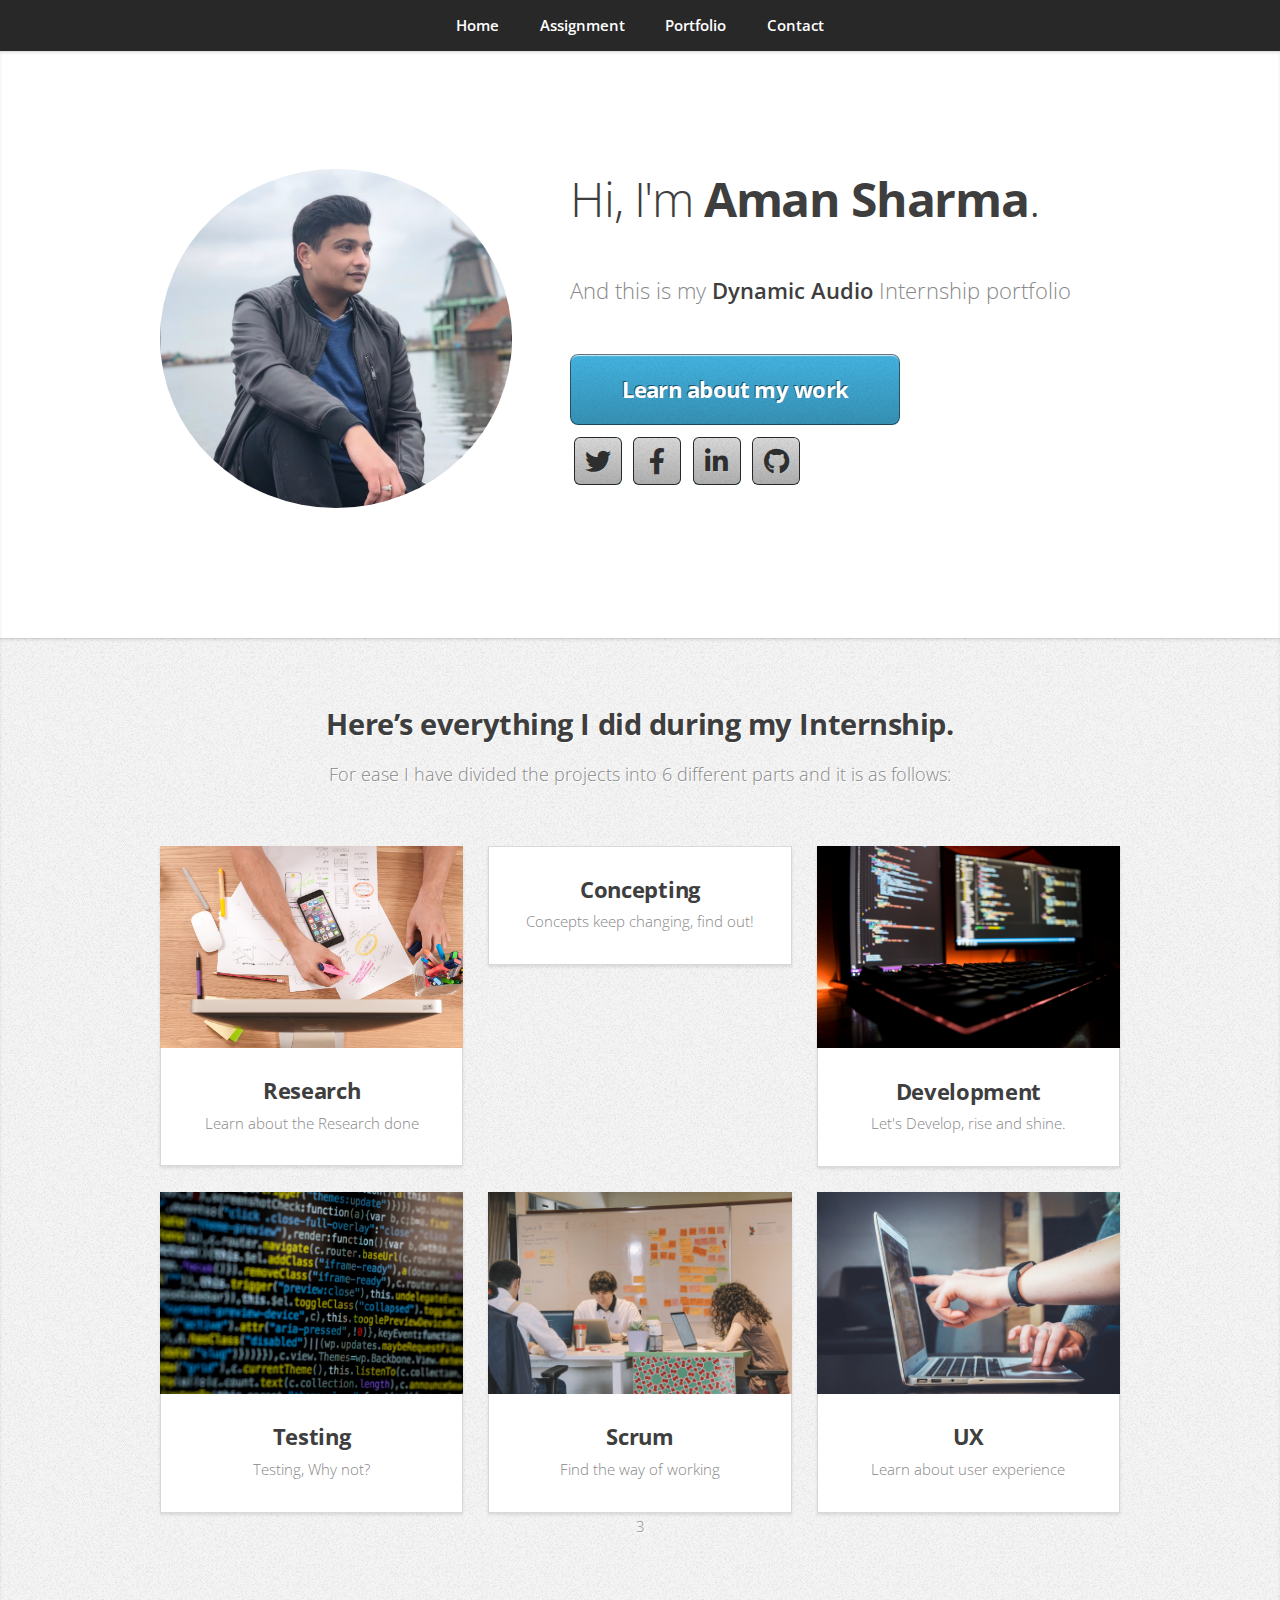
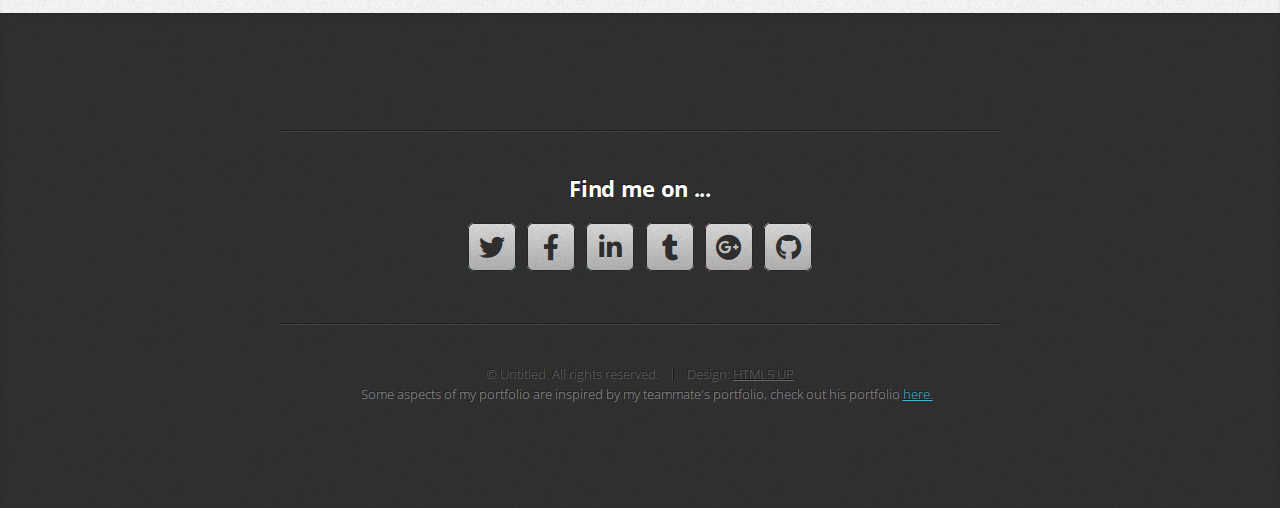
==== index.html @ 1b454225 "added concepting" ====
<!DOCTYPE HTML>
	<!--
		Miniport by HTML5 UP
		html5up.net | @ajlkn
		Free for personal and commercial use under the CCA 3.0 license (html5up.net/license)
	-->
	<html>
		<head>
			<title>Aman Sharma</title>
			<meta charset="utf-8" />
			<meta name="viewport" content="width=device-width, initial-scale=1, user-scalable=no" />
			<link rel="stylesheet" href="assets/css/main.css" />
		</head>
		<body class="is-preload">

			<!-- Nav -->
				<nav id="nav">
					<ul class="container">
						<li><a href="#top">Home</a></li>
						<li><a href="Assignment.html">Assignment</a></li>
						<li><a href="Projects.html">Portfolio</a></li>
						<li><a href="#contact">Contact</a></li>
					</ul>
				</nav>

			<!-- Home -->
				<article id="top" class="wrapper style1">
					<div class="container">
						<div class="row">
							<div class="col-4 col-5-large col-12-medium">
								<span class="image fit"><img src="images/aman_pic.png" alt="" /></span>
							</div>
							<div class="col-8 col-7-large col-12-medium">
								<header>
									<h1>Hi, I'm <strong>Aman Sharma</strong>.</h1>
								</header>
								<p>
									And this is my <strong>Dynamic Audio</strong>  Internship portfolio

								</p>
								<a href="Projects.html" class="button large scrolly">Learn about my work</a>
								<ul class="social">
	                  				<li>
	                  					<a href="" class="icon brands fa-twitter">
	                  						<span class="label">Twitter</span>
	                  					</a>
	                  				</li>
	                 				<li>
	                 					<a href="https://www.facebook.com/iammansharma/" class="icon brands fa-facebook-f">
	                 						<span class="label">Facebook</span>
	                 					</a>
	                 				</li>
	                			    <li>
	                			    	<a href="#" class="icon brands fa-linkedin-in">
	                			    		<span class="label">LinkedIn</span>
	                			    	</a>
	                			    </li>
	                			     <li>
	                			     	<a href="https://github.com/aman7135" class="icon brands fa-github">
	                			     		<span class="label">Github</span>
	                			     	</a>
	                			     </li>
	              				</ul>
							</div>
						</div>
					</div>
				</article>

			<!-- Work -->
				<!-- <article id="work" class="wrapper style2">
					<div class="container">
						<header>
						</header>
						<div class="row aln-center">
							<div class="col-4 col-6-medium col-12-small">
								<section class="box style1">
									<span class="icon featured fa-comments"></span>
									<h3>Consequat lorem</h3>
									<p>Ornare nulla proin odio consequat sapien vestibulum ipsum primis sed amet consequat lorem dolore.</p>
								</section>
							</div>
							<div class="col-4 col-6-medium col-12-small">
								<section class="box style1">
									<span class="icon solid featured fa-camera-retro"></span>
									<h3>Lorem dolor tempus</h3>
									<p>Ornare nulla proin odio consequat sapien vestibulum ipsum primis sed amet consequat lorem dolore.</p>
								</section>
							</div>
							<div class="col-4 col-6-medium col-12-small">
								<section class="box style1">
									<span class="icon featured fa-thumbs-up"></span>
									<h3>Feugiat posuere</h3>
									<p>Ornare nulla proin odio consequat sapien vestibulum ipsum primis sed amet consequat lorem dolore.</p>
								</section>
							</div>
							<div class="col-4 col-6-medium col-12-small">
								<section class="box style1">
									<span class="icon featured fa-comments"></span>
									<h3>Consequat lorem</h3>
									<p>Ornare nulla proin odio consequat sapien vestibulum ipsum primis sed amet consequat lorem dolore.</p>
								</section>
							</div>
							<div class="col-4 col-6-medium col-12-small">
								<section class="box style1">
									<span class="icon solid featured fa-camera-retro"></span>
									<h3>Lorem dolor tempus</h3>
									<p>Ornare nulla proin odio consequat sapien vestibulum ipsum primis sed amet consequat lorem dolore.</p>
								</section>
							</div>
							<div class="col-4 col-6-medium col-12-small">
								<section class="box style1">
									<span class="icon featured fa-thumbs-up"></span>
									<h3>Feugiat posuere</h3>
									<p>Ornare nulla proin odio consequat sapien vestibulum ipsum primis sed amet consequat lorem dolore.</p>
								</section>
							</div>

						</div>
						<footer>
							<p>Lorem ipsum dolor sit sapien vestibulum ipsum primis?</p>
							<a href="#portfolio" class="button large scrolly">See some of my recent work</a>
						</footer>
					</div>
				</article> -->

			<!-- Portfolio -->
				<article id="portfolio" class="wrapper style3">
	    <div class="container">
	        <header>
	             <h2>Here’s everything I did during my Internship.</h2>
            <p>For ease I have divided the projects into 6 different parts and it is as follows:</p>
	        </header>
	        <div class="row">
	            <div class="col-4 col-6-medium col-12-small">
	                <article class="box style2">
	                    <a href="Research.html" class="image featured"><img src="images/research.jpg" alt="" /></a>
	                    <h3><a href="Research.html">Research</a></h3>
	                    <p>Learn about the Research done</p>
	                </article>
	            </div>
	            <div class="col-4 col-6-medium col-12-small">
	                <article class="box style2">
	                    <a href="concepting.html" class="image featured"><img src="images/concepting.jpg" alt="" /></a>
	                    <h3><a href="concepting.html">Concepting</a></h3>
	                    <p>Concepts keep changing, find out!</p>
	                </article>
	            </div>
	            <div class="col-4 col-6-medium col-12-small">
	                <article class="box style2">
	                    <a href="development.html" class="image featured"><img src="images/development.jpg" alt="" /></a>
	                    <h3><a href="development.html">Development</a></h3>
	                    <p>Let's Develop, rise and shine.</p>
	                </article>
	            </div>
	            <div class="col-4 col-6-medium col-12-small">
	                <article class="box style2">
	                    <a href="testing.html" class="image featured"><img src="images/testing.jpg" alt="" /></a>
	                    <h3><a href="testing.html">Testing</a></h3>
	                    <p>Testing, Why not?</p>
	                </article>
	            </div>
	            <div class="col-4 col-6-medium col-12-small">
	                <article class="box style2">
	                    <a href="scrum.html" class="image featured"><img src="images/scrum.jpg" alt="" /></a>
	                    <h3><a href="scrum.html">Scrum</a></h3>
	                    <p>Find the way of working</p>
	                </article>
	            </div>
	            <div class="col-4 col-6-medium col-12-small">
	                <article class="box style2">
	                    <a href="ux.html" class="image featured"><img src="images/ux.jpg" alt="" /></a>
	                    <h3><a href="ux.html">UX</a></h3>
	                    <p>Learn about user experience</p>
	                </article>
	            </div>
	        </div>
	     3
	    </div>
	</article>

	<!-- Contact -->
				<article id="contact" class="wrapper style4">
					<div class="container medium">
						
							<div class="col-12">
								<hr />
								<h3>Find me on ...</h3>
								<ul class="social">
									<li><a href="#" class="icon brands fa-twitter"><span class="label">Twitter</span></a></li>
									<li><a href="#" class="icon brands fa-facebook-f"><span class="label">Facebook</span></a></li>
									<li><a href="#" class="icon brands fa-linkedin-in"><span class="label">LinkedIn</span></a></li>
									<li><a href="#" class="icon brands fa-tumblr"><span class="label">Tumblr</span></a></li>
									<li><a href="#" class="icon brands fa-google-plus"><span class="label">Google+</span></a></li>
									 <li><a href="https://github.com/aman7135" class="icon brands fa-github"><span class="label">Github</span></a></li>
								
								</ul>
								<hr />
							</div>
						</div>
						<footer>
							<ul id="copyright">
								<li>&copy; Untitled. All rights reserved.</li><li>Design: <a href="http://html5up.net">HTML5 UP</a></li>
							</ul>
							<ul>
								Some aspects of my portfolio are inspired by my teammate's portfolio, check out his portfolio <a target="blank" href="https://s5.niekvandevondervoort.com">here.</a>
							</ul>
						</footer>
					</div>
			</article>

			<!-- Scripts -->
				<script src="assets/js/jquery.min.js"></script>
				<script src="assets/js/jquery.scrolly.min.js"></script>
				<script src="assets/js/browser.min.js"></script>
				<script src="assets/js/breakpoints.min.js"></script>
				<script src="assets/js/util.js"></script>
				<script src="assets/js/main.js"></script>

		</body>
	</html>
---- assets/css/main.css ----
@import url("https://fonts.googleapis.com/css?family=Open+Sans:300,300italic,600,600italic,700");
@import url("fontawesome-all.min.css");

/*
	Miniport by HTML5 UP
	html5up.net | @ajlkn
	Free for personal and commercial use under the CCA 3.0 license (html5up.net/license)
*/

html, body, div, span, applet, object,
iframe, h1, h2, h3, h4, h5, h6, p, blockquote,
pre, a, abbr, acronym, address, big, cite,
code, del, dfn, em, img, ins, kbd, q, s, samp,
small, strike, strong, sub, sup, tt, var, b,
u, i, center, dl, dt, dd, ol, ul, li, fieldset,
form, label, legend, table, caption, tbody,
tfoot, thead, tr, th, td, article, aside,
canvas, details, embed, figure, figcaption,
footer, header, hgroup, menu, nav, output, ruby,
section, summary, time, mark, audio, video {
	margin: 0;
	padding: 0;
	border: 0;
	font-size: 100%;
	font: inherit;
	vertical-align: baseline;}

article, aside, details, figcaption, figure,
footer, header, hgroup, menu, nav, section {
	display: block;}

body {
	line-height: 1;
}

ol, ul {
	list-style: none;
}

blockquote, q {
	quotes: none;
}

	blockquote:before, blockquote:after, q:before, q:after {
		content: '';
		content: none;
	}

table {
	border-collapse: collapse;
	border-spacing: 0;
}

body {
	-webkit-text-size-adjust: none;
}

mark {
	background-color: transparent;
	color: inherit;
}

input::-moz-focus-inner {
	border: 0;
	padding: 0;
}

input, select, textarea {
	-moz-appearance: none;
	-webkit-appearance: none;
	-ms-appearance: none;
	appearance: none;
}

/* Basic */

	html {
		box-sizing: border-box;
	}

	*, *:before, *:after {
		box-sizing: inherit;
	}

	body {
		padding-top: 3.5em;
	}

		body.is-preload *, body.is-preload *:before, body.is-preload *:after {
			-moz-animation: none !important;
			-webkit-animation: none !important;
			-ms-animation: none !important;
			animation: none !important;
			-moz-transition: none !important;
			-webkit-transition: none !important;
			-ms-transition: none !important;
			transition: none !important;
		}

	body, input, textarea, select {
		font-family: 'Open Sans', sans-serif;
		line-height: 1.85em;
		color: #888;
		font-weight: 300;
		font-size: 13pt;
	}

	a {
		-moz-transition: color .2s ease-in-out;
		-webkit-transition: color .2s ease-in-out;
		-ms-transition: color .2s ease-in-out;
		transition: color .2s ease-in-out;
		color: #43B3E0;
		text-decoration: underline;
	}

		a:hover {
			color: #43bff0 !important;
		}

		a img {
			border: 0;
		}

	b, strong {
		font-weight: 600;
		color: #3e3e3e;
	}

	i, em {
		font-style: italic;
	}

	sub {
		position: relative;
		top: 0.5em;
		font-size: 0.8em;
	}

	sup {
		position: relative;
		top: -0.5em;
		font-size: 0.8em;
	}

	blockquote {
		border-left: solid 0.75em #eee;
		padding: 1em 0 1em 1.5em;
		font-style: italic;
	}

	h1, h2, h3, h4, h5, h6 {
		color: #3e3e3e;
		margin: 0 0 0.75em 0;
	}

	h1 a, h2 a, h3 a, h4 a, h5 a, h6 a {
		text-decoration: none;
		color: inherit;
	}

	h2, h3, h4, h5, h6 {
		font-weight: 700;
	}

	h1 {
		font-size: 3.25em;
		letter-spacing: -0.025em;
		font-weight: 300;
	}

		h1 strong {
			font-weight: 700;
		}

	h2 {
		font-size: 2em;
		letter-spacing: -0.015em;
	}

	h3 {
		font-size: 1.5em;
		letter-spacing: -0.015em;
	}

	em, i {
		font-style: italic;
	}

	br.clear {
		clear: both;
	}

	hr {
		border: 0;
		border-top: solid 1px #444;
		border-top-color: rgba(0, 0, 0, 0.35);
		box-shadow: 0px 1px 0px 0px rgba(255, 255, 255, 0.1);
		height: 1px;
		margin: 3em 0;
	}

	p, ul, ol, dl, table {
		margin-bottom: 2em;
	}

	header {
		margin: 0 0 3em 0;
	}

		header > p {
			font-size: 1.25em;
			margin: 0;
		}

	footer {
		margin: 3em 0 0 0;
	}

		footer > p {
			font-size: 1.25em;
		}

/* Container */

	.container {
		margin: 0 auto;
		max-width: calc(100% - 50px);
		width: 1200px;
	}

		.container.medium {
			width: 900px;
		}

		@media screen and (max-width: 1680px) {

			.container {
				width: 1200px;
			}

				.container.medium {
					width: 900px;
				}

		}

		@media screen and (max-width: 1280px) {

			.container {
				width: 960px;
			}

				.container.medium {
					width: 720px;
				}

		}

		@media screen and (max-width: 980px) {

			.container {
				width: 100%;
			}

				.container.medium {
					width: 75%;
				}

		}

		@media screen and (max-width: 736px) {

			.container {
				width: 100%;
				max-width: calc(100% - 30px);
			}

				.container.medium {
					width: 100%;
				}

		}

/* Row */

	.row {
		display: flex;
		flex-wrap: wrap;
		box-sizing: border-box;
		align-items: stretch;
	}

		.row > * {
			box-sizing: border-box;
		}

		.row.gtr-uniform > * > :last-child {
			margin-bottom: 0;
		}

		.row.aln-left {
			justify-content: flex-start;
		}

		.row.aln-center {
			justify-content: center;
		}

		.row.aln-right {
			justify-content: flex-end;
		}

		.row.aln-top {
			align-items: flex-start;
		}

		.row.aln-middle {
			align-items: center;
		}

		.row.aln-bottom {
			align-items: flex-end;
		}

		.row > .imp {
			order: -1;
		}

		.row > .col-1 {
			width: 8.33333%;
		}

		.row > .off-1 {
			margin-left: 8.33333%;
		}

		.row > .col-2 {
			width: 16.66667%;
		}

		.row > .off-2 {
			margin-left: 16.66667%;
		}

		.row > .col-3 {
			width: 25%;
		}

		.row > .off-3 {
			margin-left: 25%;
		}

		.row > .col-4 {
			width: 33.33333%;
		}

		.row > .off-4 {
			margin-left: 33.33333%;
		}

		.row > .col-5 {
			width: 41.66667%;
		}

		.row > .off-5 {
			margin-left: 41.66667%;
		}

		.row > .col-6 {
			width: 50%;
		}

		.row > .off-6 {
			margin-left: 50%;
		}

		.row > .col-7 {
			width: 58.33333%;
		}

		.row > .off-7 {
			margin-left: 58.33333%;
		}

		.row > .col-8 {
			width: 66.66667%;
		}

		.row > .off-8 {
			margin-left: 66.66667%;
		}

		.row > .col-9 {
			width: 75%;
		}

		.row > .off-9 {
			margin-left: 75%;
		}

		.row > .col-10 {
			width: 83.33333%;
		}

		.row > .off-10 {
			margin-left: 83.33333%;
		}

		.row > .col-11 {
			width: 91.66667%;
		}

		.row > .off-11 {
			margin-left: 91.66667%;
		}

		.row > .col-12 {
			width: 100%;
		}

		.row > .off-12 {
			margin-left: 100%;
		}

		.row.gtr-0 {
			margin-top: 0px;
			margin-left: 0px;
		}

			.row.gtr-0 > * {
				padding: 0px 0 0 0px;
			}

			.row.gtr-0.gtr-uniform {
				margin-top: 0px;
			}

				.row.gtr-0.gtr-uniform > * {
					padding-top: 0px;
				}

		.row.gtr-25 {
			margin-top: -6.25px;
			margin-left: -6.25px;
		}

			.row.gtr-25 > * {
				padding: 6.25px 0 0 6.25px;
			}

			.row.gtr-25.gtr-uniform {
				margin-top: -6.25px;
			}

				.row.gtr-25.gtr-uniform > * {
					padding-top: 6.25px;
				}

		.row.gtr-50 {
			margin-top: -12.5px;
			margin-left: -12.5px;
		}

			.row.gtr-50 > * {
				padding: 12.5px 0 0 12.5px;
			}

			.row.gtr-50.gtr-uniform {
				margin-top: -12.5px;
			}

				.row.gtr-50.gtr-uniform > * {
					padding-top: 12.5px;
				}

		.row {
			margin-top: -25px;
			margin-left: -25px;
		}

			.row > * {
				padding: 25px 0 0 25px;
			}

			.row.gtr-uniform {
				margin-top: -25px;
			}

				.row.gtr-uniform > * {
					padding-top: 25px;
				}

		.row.gtr-150 {
			margin-top: -37.5px;
			margin-left: -37.5px;
		}

			.row.gtr-150 > * {
				padding: 37.5px 0 0 37.5px;
			}

			.row.gtr-150.gtr-uniform {
				margin-top: -37.5px;
			}

				.row.gtr-150.gtr-uniform > * {
					padding-top: 37.5px;
				}

		.row.gtr-200 {
			margin-top: -50px;
			margin-left: -50px;
		}

			.row.gtr-200 > * {
				padding: 50px 0 0 50px;
			}

			.row.gtr-200.gtr-uniform {
				margin-top: -50px;
			}

				.row.gtr-200.gtr-uniform > * {
					padding-top: 50px;
				}

		@media screen and (max-width: 1680px) {

			.row {
				display: flex;
				flex-wrap: wrap;
				box-sizing: border-box;
				align-items: stretch;
			}

				.row > * {
					box-sizing: border-box;
				}

				.row.gtr-uniform > * > :last-child {
					margin-bottom: 0;
				}

				.row.aln-left {
					justify-content: flex-start;
				}

				.row.aln-center {
					justify-content: center;
				}

				.row.aln-right {
					justify-content: flex-end;
				}

				.row.aln-top {
					align-items: flex-start;
				}

				.row.aln-middle {
					align-items: center;
				}

				.row.aln-bottom {
					align-items: flex-end;
				}

				.row > .imp-xlarge {
					order: -1;
				}

				.row > .col-1-xlarge {
					width: 8.33333%;
				}

				.row > .off-1-xlarge {
					margin-left: 8.33333%;
				}

				.row > .col-2-xlarge {
					width: 16.66667%;
				}

				.row > .off-2-xlarge {
					margin-left: 16.66667%;
				}

				.row > .col-3-xlarge {
					width: 25%;
				}

				.row > .off-3-xlarge {
					margin-left: 25%;
				}

				.row > .col-4-xlarge {
					width: 33.33333%;
				}

				.row > .off-4-xlarge {
					margin-left: 33.33333%;
				}

				.row > .col-5-xlarge {
					width: 41.66667%;
				}

				.row > .off-5-xlarge {
					margin-left: 41.66667%;
				}

				.row > .col-6-xlarge {
					width: 50%;
				}

				.row > .off-6-xlarge {
					margin-left: 50%;
				}

				.row > .col-7-xlarge {
					width: 58.33333%;
				}

				.row > .off-7-xlarge {
					margin-left: 58.33333%;
				}

				.row > .col-8-xlarge {
					width: 66.66667%;
				}

				.row > .off-8-xlarge {
					margin-left: 66.66667%;
				}

				.row > .col-9-xlarge {
					width: 75%;
				}

				.row > .off-9-xlarge {
					margin-left: 75%;
				}

				.row > .col-10-xlarge {
					width: 83.33333%;
				}

				.row > .off-10-xlarge {
					margin-left: 83.33333%;
				}

				.row > .col-11-xlarge {
					width: 91.66667%;
				}

				.row > .off-11-xlarge {
					margin-left: 91.66667%;
				}

				.row > .col-12-xlarge {
					width: 100%;
				}

				.row > .off-12-xlarge {
					margin-left: 100%;
				}

				.row.gtr-0 {
					margin-top: 0px;
					margin-left: 0px;
				}

					.row.gtr-0 > * {
						padding: 0px 0 0 0px;
					}

					.row.gtr-0.gtr-uniform {
						margin-top: 0px;
					}

						.row.gtr-0.gtr-uniform > * {
							padding-top: 0px;
						}

				.row.gtr-25 {
					margin-top: -6.25px;
					margin-left: -6.25px;
				}

					.row.gtr-25 > * {
						padding: 6.25px 0 0 6.25px;
					}

					.row.gtr-25.gtr-uniform {
						margin-top: -6.25px;
					}

						.row.gtr-25.gtr-uniform > * {
							padding-top: 6.25px;
						}

				.row.gtr-50 {
					margin-top: -12.5px;
					margin-left: -12.5px;
				}

					.row.gtr-50 > * {
						padding: 12.5px 0 0 12.5px;
					}

					.row.gtr-50.gtr-uniform {
						margin-top: -12.5px;
					}

						.row.gtr-50.gtr-uniform > * {
							padding-top: 12.5px;
						}

				.row {
					margin-top: -25px;
					margin-left: -25px;
				}

					.row > * {
						padding: 25px 0 0 25px;
					}

					.row.gtr-uniform {
						margin-top: -25px;
					}

						.row.gtr-uniform > * {
							padding-top: 25px;
						}

				.row.gtr-150 {
					margin-top: -37.5px;
					margin-left: -37.5px;
				}

					.row.gtr-150 > * {
						padding: 37.5px 0 0 37.5px;
					}

					.row.gtr-150.gtr-uniform {
						margin-top: -37.5px;
					}

						.row.gtr-150.gtr-uniform > * {
							padding-top: 37.5px;
						}

				.row.gtr-200 {
					margin-top: -50px;
					margin-left: -50px;
				}

					.row.gtr-200 > * {
						padding: 50px 0 0 50px;
					}

					.row.gtr-200.gtr-uniform {
						margin-top: -50px;
					}

						.row.gtr-200.gtr-uniform > * {
							padding-top: 50px;
						}

		}

		@media screen and (max-width: 1280px) {

			.row {
				display: flex;
				flex-wrap: wrap;
				box-sizing: border-box;
				align-items: stretch;
			}

				.row > * {
					box-sizing: border-box;
				}

				.row.gtr-uniform > * > :last-child {
					margin-bottom: 0;
				}

				.row.aln-left {
					justify-content: flex-start;
				}

				.row.aln-center {
					justify-content: center;
				}

				.row.aln-right {
					justify-content: flex-end;
				}

				.row.aln-top {
					align-items: flex-start;
				}

				.row.aln-middle {
					align-items: center;
				}

				.row.aln-bottom {
					align-items: flex-end;
				}

				.row > .imp-large {
					order: -1;
				}

				.row > .col-1-large {
					width: 8.33333%;
				}

				.row > .off-1-large {
					margin-left: 8.33333%;
				}

				.row > .col-2-large {
					width: 16.66667%;
				}

				.row > .off-2-large {
					margin-left: 16.66667%;
				}

				.row > .col-3-large {
					width: 25%;
				}

				.row > .off-3-large {
					margin-left: 25%;
				}

				.row > .col-4-large {
					width: 33.33333%;
				}

				.row > .off-4-large {
					margin-left: 33.33333%;
				}

				.row > .col-5-large {
					width: 41.66667%;
				}

				.row > .off-5-large {
					margin-left: 41.66667%;
				}

				.row > .col-6-large {
					width: 50%;
				}

				.row > .off-6-large {
					margin-left: 50%;
				}

				.row > .col-7-large {
					width: 58.33333%;
				}

				.row > .off-7-large {
					margin-left: 58.33333%;
				}

				.row > .col-8-large {
					width: 66.66667%;
				}

				.row > .off-8-large {
					margin-left: 66.66667%;
				}

				.row > .col-9-large {
					width: 75%;
				}

				.row > .off-9-large {
					margin-left: 75%;
				}

				.row > .col-10-large {
					width: 83.33333%;
				}

				.row > .off-10-large {
					margin-left: 83.33333%;
				}

				.row > .col-11-large {
					width: 91.66667%;
				}

				.row > .off-11-large {
					margin-left: 91.66667%;
				}

				.row > .col-12-large {
					width: 100%;
				}

				.row > .off-12-large {
					margin-left: 100%;
				}

				.row.gtr-0 {
					margin-top: 0px;
					margin-left: 0px;
				}

					.row.gtr-0 > * {
						padding: 0px 0 0 0px;
					}

					.row.gtr-0.gtr-uniform {
						margin-top: 0px;
					}

						.row.gtr-0.gtr-uniform > * {
							padding-top: 0px;
						}

				.row.gtr-25 {
					margin-top: -6.25px;
					margin-left: -6.25px;
				}

					.row.gtr-25 > * {
						padding: 6.25px 0 0 6.25px;
					}

					.row.gtr-25.gtr-uniform {
						margin-top: -6.25px;
					}

						.row.gtr-25.gtr-uniform > * {
							padding-top: 6.25px;
						}

				.row.gtr-50 {
					margin-top: -12.5px;
					margin-left: -12.5px;
				}

					.row.gtr-50 > * {
						padding: 12.5px 0 0 12.5px;
					}

					.row.gtr-50.gtr-uniform {
						margin-top: -12.5px;
					}

						.row.gtr-50.gtr-uniform > * {
							padding-top: 12.5px;
						}

				.row {
					margin-top: -25px;
					margin-left: -25px;
				}

					.row > * {
						padding: 25px 0 0 25px;
					}

					.row.gtr-uniform {
						margin-top: -25px;
					}

						.row.gtr-uniform > * {
							padding-top: 25px;
						}

				.row.gtr-150 {
					margin-top: -37.5px;
					margin-left: -37.5px;
				}

					.row.gtr-150 > * {
						padding: 37.5px 0 0 37.5px;
					}

					.row.gtr-150.gtr-uniform {
						margin-top: -37.5px;
					}

						.row.gtr-150.gtr-uniform > * {
							padding-top: 37.5px;
						}

				.row.gtr-200 {
					margin-top: -50px;
					margin-left: -50px;
				}

					.row.gtr-200 > * {
						padding: 50px 0 0 50px;
					}

					.row.gtr-200.gtr-uniform {
						margin-top: -50px;
					}

						.row.gtr-200.gtr-uniform > * {
							padding-top: 50px;
						}

		}

		@media screen and (max-width: 980px) {

			.row {
				display: flex;
				flex-wrap: wrap;
				box-sizing: border-box;
				align-items: stretch;
			}

				.row > * {
					box-sizing: border-box;
				}

				.row.gtr-uniform > * > :last-child {
					margin-bottom: 0;
				}

				.row.aln-left {
					justify-content: flex-start;
				}

				.row.aln-center {
					justify-content: center;
				}

				.row.aln-right {
					justify-content: flex-end;
				}

				.row.aln-top {
					align-items: flex-start;
				}

				.row.aln-middle {
					align-items: center;
				}

				.row.aln-bottom {
					align-items: flex-end;
				}

				.row > .imp-medium {
					order: -1;
				}

				.row > .col-1-medium {
					width: 8.33333%;
				}

				.row > .off-1-medium {
					margin-left: 8.33333%;
				}

				.row > .col-2-medium {
					width: 16.66667%;
				}

				.row > .off-2-medium {
					margin-left: 16.66667%;
				}

				.row > .col-3-medium {
					width: 25%;
				}

				.row > .off-3-medium {
					margin-left: 25%;
				}

				.row > .col-4-medium {
					width: 33.33333%;
				}

				.row > .off-4-medium {
					margin-left: 33.33333%;
				}

				.row > .col-5-medium {
					width: 41.66667%;
				}

				.row > .off-5-medium {
					margin-left: 41.66667%;
				}

				.row > .col-6-medium {
					width: 50%;
				}

				.row > .off-6-medium {
					margin-left: 50%;
				}

				.row > .col-7-medium {
					width: 58.33333%;
				}

				.row > .off-7-medium {
					margin-left: 58.33333%;
				}

				.row > .col-8-medium {
					width: 66.66667%;
				}

				.row > .off-8-medium {
					margin-left: 66.66667%;
				}

				.row > .col-9-medium {
					width: 75%;
				}

				.row > .off-9-medium {
					margin-left: 75%;
				}

				.row > .col-10-medium {
					width: 83.33333%;
				}

				.row > .off-10-medium {
					margin-left: 83.33333%;
				}

				.row > .col-11-medium {
					width: 91.66667%;
				}

				.row > .off-11-medium {
					margin-left: 91.66667%;
				}

				.row > .col-12-medium {
					width: 100%;
				}

				.row > .off-12-medium {
					margin-left: 100%;
				}

				.row.gtr-0 {
					margin-top: 0px;
					margin-left: 0px;
				}

					.row.gtr-0 > * {
						padding: 0px 0 0 0px;
					}

					.row.gtr-0.gtr-uniform {
						margin-top: 0px;
					}

						.row.gtr-0.gtr-uniform > * {
							padding-top: 0px;
						}

				.row.gtr-25 {
					margin-top: -6.25px;
					margin-left: -6.25px;
				}

					.row.gtr-25 > * {
						padding: 6.25px 0 0 6.25px;
					}

					.row.gtr-25.gtr-uniform {
						margin-top: -6.25px;
					}

						.row.gtr-25.gtr-uniform > * {
							padding-top: 6.25px;
						}

				.row.gtr-50 {
					margin-top: -12.5px;
					margin-left: -12.5px;
				}

					.row.gtr-50 > * {
						padding: 12.5px 0 0 12.5px;
					}

					.row.gtr-50.gtr-uniform {
						margin-top: -12.5px;
					}

						.row.gtr-50.gtr-uniform > * {
							padding-top: 12.5px;
						}

				.row {
					margin-top: -25px;
					margin-left: -25px;
				}

					.row > * {
						padding: 25px 0 0 25px;
					}

					.row.gtr-uniform {
						margin-top: -25px;
					}

						.row.gtr-uniform > * {
							padding-top: 25px;
						}

				.row.gtr-150 {
					margin-top: -37.5px;
					margin-left: -37.5px;
				}

					.row.gtr-150 > * {
						padding: 37.5px 0 0 37.5px;
					}

					.row.gtr-150.gtr-uniform {
						margin-top: -37.5px;
					}

						.row.gtr-150.gtr-uniform > * {
							padding-top: 37.5px;
						}

				.row.gtr-200 {
					margin-top: -50px;
					margin-left: -50px;
				}

					.row.gtr-200 > * {
						padding: 50px 0 0 50px;
					}

					.row.gtr-200.gtr-uniform {
						margin-top: -50px;
					}

						.row.gtr-200.gtr-uniform > * {
							padding-top: 50px;
						}

		}

		@media screen and (max-width: 736px) {

			.row {
				display: flex;
				flex-wrap: wrap;
				box-sizing: border-box;
				align-items: stretch;
			}

				.row > * {
					box-sizing: border-box;
				}

				.row.gtr-uniform > * > :last-child {
					margin-bottom: 0;
				}

				.row.aln-left {
					justify-content: flex-start;
				}

				.row.aln-center {
					justify-content: center;
				}

				.row.aln-right {
					justify-content: flex-end;
				}

				.row.aln-top {
					align-items: flex-start;
				}

				.row.aln-middle {
					align-items: center;
				}

				.row.aln-bottom {
					align-items: flex-end;
				}

				.row > .imp-small {
					order: -1;
				}

				.row > .col-1-small {
					width: 8.33333%;
				}

				.row > .off-1-small {
					margin-left: 8.33333%;
				}

				.row > .col-2-small {
					width: 16.66667%;
				}

				.row > .off-2-small {
					margin-left: 16.66667%;
				}

				.row > .col-3-small {
					width: 25%;
				}

				.row > .off-3-small {
					margin-left: 25%;
				}

				.row > .col-4-small {
					width: 33.33333%;
				}

				.row > .off-4-small {
					margin-left: 33.33333%;
				}

				.row > .col-5-small {
					width: 41.66667%;
				}

				.row > .off-5-small {
					margin-left: 41.66667%;
				}

				.row > .col-6-small {
					width: 50%;
				}

				.row > .off-6-small {
					margin-left: 50%;
				}

				.row > .col-7-small {
					width: 58.33333%;
				}

				.row > .off-7-small {
					margin-left: 58.33333%;
				}

				.row > .col-8-small {
					width: 66.66667%;
				}

				.row > .off-8-small {
					margin-left: 66.66667%;
				}

				.row > .col-9-small {
					width: 75%;
				}

				.row > .off-9-small {
					margin-left: 75%;
				}

				.row > .col-10-small {
					width: 83.33333%;
				}

				.row > .off-10-small {
					margin-left: 83.33333%;
				}

				.row > .col-11-small {
					width: 91.66667%;
				}

				.row > .off-11-small {
					margin-left: 91.66667%;
				}

				.row > .col-12-small {
					width: 100%;
				}

				.row > .off-12-small {
					margin-left: 100%;
				}

				.row.gtr-0 {
					margin-top: 0px;
					margin-left: 0px;
				}

					.row.gtr-0 > * {
						padding: 0px 0 0 0px;
					}

					.row.gtr-0.gtr-uniform {
						margin-top: 0px;
					}

						.row.gtr-0.gtr-uniform > * {
							padding-top: 0px;
						}

				.row.gtr-25 {
					margin-top: -3.75px;
					margin-left: -3.75px;
				}

					.row.gtr-25 > * {
						padding: 3.75px 0 0 3.75px;
					}

					.row.gtr-25.gtr-uniform {
						margin-top: -3.75px;
					}

						.row.gtr-25.gtr-uniform > * {
							padding-top: 3.75px;
						}

				.row.gtr-50 {
					margin-top: -7.5px;
					margin-left: -7.5px;
				}

					.row.gtr-50 > * {
						padding: 7.5px 0 0 7.5px;
					}

					.row.gtr-50.gtr-uniform {
						margin-top: -7.5px;
					}

						.row.gtr-50.gtr-uniform > * {
							padding-top: 7.5px;
						}

				.row {
					margin-top: -15px;
					margin-left: -15px;
				}

					.row > * {
						padding: 15px 0 0 15px;
					}

					.row.gtr-uniform {
						margin-top: -15px;
					}

						.row.gtr-uniform > * {
							padding-top: 15px;
						}

				.row.gtr-150 {
					margin-top: -22.5px;
					margin-left: -22.5px;
				}

					.row.gtr-150 > * {
						padding: 22.5px 0 0 22.5px;
					}

					.row.gtr-150.gtr-uniform {
						margin-top: -22.5px;
					}

						.row.gtr-150.gtr-uniform > * {
							padding-top: 22.5px;
						}

				.row.gtr-200 {
					margin-top: -30px;
					margin-left: -30px;
				}

					.row.gtr-200 > * {
						padding: 30px 0 0 30px;
					}

					.row.gtr-200.gtr-uniform {
						margin-top: -30px;
					}

						.row.gtr-200.gtr-uniform > * {
							padding-top: 30px;
						}

		}

/* Form */

	form label {
		color: #3e3e3e;
		font-weight: 700;
		display: block;
		margin: 0 0 0.5em 0;
	}

	form input[type=text],
	form input[type=email],
	form input[type=password],
	form select,
	form textarea {
		-moz-transition: background .2s ease-in-out, box-shadow .2s ease-in-out;
		-webkit-transition: background .2s ease-in-out, box-shadow .2s ease-in-out;
		-ms-transition: background .2s ease-in-out, box-shadow .2s ease-in-out;
		transition: background .2s ease-in-out, box-shadow .2s ease-in-out;
		-webkit-appearance: none;
		display: block;
		border: 0;
		padding: 0.75em;
		font-size: 1em;
		border-radius: 8px;
		border: solid 1px #ddd;
		background: #fff;
		color: #bbb;
		box-shadow: inset 0px 2px 3px 1px rgba(0, 0, 0, 0.05), 0px 1px 0px 0px rgba(255, 255, 255, 0.025);
		width: 100%;
	}

		form input[type=text]:focus,
		form input[type=email]:focus,
		form input[type=password]:focus,
		form select:focus,
		form textarea:focus {
			background: #fafafa;
			box-shadow: inset 0px 2px 5px 0px rgba(0, 0, 0, 0.05), 0px 1px 0px 0px rgba(255, 255, 255, 0.025), inset 0px 0px 2px 1px #43bff0;
		}

	form textarea {
		height: 15em;
	}

	form .actions:last-child {
		margin-bottom: 0;
	}

	form ::-webkit-input-placeholder {
		color: #555 !important;
	}

	form :-moz-placeholder {
		color: #555 !important;
	}

	form ::-moz-placeholder {
		color: #555 !important;
	}

	form :-ms-input-placeholder {
		color: #555 !important;
	}

	form ::-moz-focus-inner {
		border: 0;
	}

/* Tables */

	table {
		width: 100%;
	}

		table.default {
			width: 100%;
		}

			table.default tr {
				border-top: solid 1px #eee;
			}

				table.default tr:first-child {
					border-top: 0;
				}

			table.default td {
				padding: 0.5em 1em 0.5em 1em;
			}

			table.default th {
				text-align: left;
				padding: 0.5em 1em 0.5em 1em;
				font-weight: 600;
				margin: 0 0 1em 0;
			}

			table.default thead {
				background: #4f4f4f;
				color: #fff;
			}

/* Section/Article */

	section, article {
		margin-bottom: 3em;
	}

	section > :last-child,
	article > :last-child,
	section:last-child,
	article:last-child {
		margin-bottom: 0;
	}

/* Image */

	.image {
		display: inline-block;
		position: relative;
	}

		.image img {
			display: block;
			width: 100%;
		}

		.image.fit {
			display: block;
			width: 100%;
		}

		.image.featured {
			display: block;
			width: 100%;
			margin: 0 0 2em 0;
		}

		.image.left {
			float: left;
			margin: 0 2em 2em 0;
		}

		.image.centered {
			display: block;
			margin: 0 0 2em 0;
		}

			.image.centered img {
				margin: 0 auto;
				width: auto;
			}

/* Button */

	input[type="button"],
	input[type="submit"],
	input[type="reset"],
	button,
	.button {
		background-image: url("images/bg.png"), -moz-linear-gradient(top, rgba(0, 0, 0, 0), rgba(0, 0, 0, 0.2));
		background-image: url("images/bg.png"), -webkit-linear-gradient(top, rgba(0, 0, 0, 0), rgba(0, 0, 0, 0.2));
		background-image: url("images/bg.png"), -ms-linear-gradient(top, rgba(0, 0, 0, 0), rgba(0, 0, 0, 0.2));
		background-image: url("images/bg.png"), linear-gradient(top, rgba(0, 0, 0, 0), rgba(0, 0, 0, 0.2));
		-moz-transition: background-color .2s ease-in-out;
		-webkit-transition: background-color .2s ease-in-out;
		-ms-transition: background-color .2s ease-in-out;
		transition: background-color .2s ease-in-out;
		-webkit-appearance: none;
		position: relative;
		display: inline-block;
		color: #fff !important;
		text-decoration: none;
		font-weight: 700;
		border: 0;
		outline: 0;
		cursor: pointer;
		border-radius: 8px;
		text-shadow: -1px -1px 0.5px rgba(0, 0, 0, 0.5);
		overflow: hidden;
		box-shadow: inset 0px 0px 0px 1px rgba(0, 0, 0, 0.5), inset 0px 2px 1px 0px rgba(255, 255, 255, 0.75);
		background-color: #43B3E0;
		padding: 1em 2.35em 1em 2.35em;
		font-size: 1.1em;
		max-width: 24em;
	}

		input[type="button"]:hover,
		input[type="submit"]:hover,
		input[type="reset"]:hover,
		button:hover,
		.button:hover {
			background-color: #43bff0;
			color: #fff !important;
		}

		input[type="button"]:active,
		input[type="submit"]:active,
		input[type="reset"]:active,
		button:active,
		.button:active {
			background-color: #3BA8D3;
			top: 1px;
		}

		input[type="button"].large,
		input[type="submit"].large,
		input[type="reset"].large,
		button.large,
		.button.large {
			font-size: 1.5em;
			letter-spacing: -0.025em;
		}

		input[type="button"].alt,
		input[type="submit"].alt,
		input[type="reset"].alt,
		button.alt,
		.button.alt {
			background-color: #444;
			box-shadow: inset 0px 0px 0px 1px #242424, inset 0px 2px 1px 0px rgba(255, 255, 255, 0.2);
		}

			input[type="button"].alt:hover,
			input[type="submit"].alt:hover,
			input[type="reset"].alt:hover,
			button.alt:hover,
			.button.alt:hover {
				background-color: #4f4f4f;
				color: #fff !important;
			}

			input[type="button"].alt:active,
			input[type="submit"].alt:active,
			input[type="reset"].alt:active,
			button.alt:active,
			.button.alt:active {
				background-color: #3f3f3f;
			}

/* List */

	ul {
		list-style: disc;
		padding-left: 1em;
	}

		ul li {
			padding-left: 0.5em;
		}

	ol {
		list-style: decimal;
		padding-left: 1.25em;
	}

		ol li {
			padding-left: 0.25em;
		}

/* Social */

	ul.social {
		cursor: default;
		margin: 0;
		list-style: none;
		padding-left: 0;
	}

		ul.social li {
			position: relative;
			display: inline-block;
			margin: 0.25em;
			top: 0;
			padding-left: 0;
		}

			ul.social li a {
				-moz-transition: top .2s ease-in-out;
				-webkit-transition: top .2s ease-in-out;
				-ms-transition: top .2s ease-in-out;
				transition: top .2s ease-in-out;
				display: block;
				width: 48px;
				height: 48px;
				border-radius: 6px;
				top: 0;
				position: relative;
			}

				ul.social li a:before {
					background-image: url("images/bg.png"), -moz-linear-gradient(top, rgba(0, 0, 0, 0), rgba(0, 0, 0, 0.2));
					background-image: url("images/bg.png"), -webkit-linear-gradient(top, rgba(0, 0, 0, 0), rgba(0, 0, 0, 0.2));
					background-image: url("images/bg.png"), -ms-linear-gradient(top, rgba(0, 0, 0, 0), rgba(0, 0, 0, 0.2));
					background-image: url("images/bg.png"), linear-gradient(top, rgba(0, 0, 0, 0), rgba(0, 0, 0, 0.2));
					-moz-transition: background-color .2s ease-in-out;
					-webkit-transition: background-color .2s ease-in-out;
					-ms-transition: background-color .2s ease-in-out;
					transition: background-color .2s ease-in-out;
					background-color: #d8d8d8;
					border-radius: 6px;
					box-shadow: inset 0px 0px 0px 1px #282828, inset 0px 2px 1px 0px rgba(255, 255, 255, 0.1);
					color: #2E2E2E !important;
					display: block;
					font-size: 26px;
					height: 48px;
					line-height: 48px;
					text-align: center;
					outline: 0;
					overflow: hidden;
					text-shadow: 1px 1px 0px rgba(255, 255, 255, 0.1);
					width: 48px;
				}

				ul.social li a.fa-twitter {
					background-color: #2DAAE4;
				}

				ul.social li a.fa-facebook-f {
					background-color: #3C5A98;
				}

				ul.social li a.fa-dribbble {
					background-color: #C4376B;
				}

				ul.social li a.fa-linkedin-in {
					background-color: #006599;
				}

				ul.social li a.fa-tumblr {
					background-color: #51718A;
				}

				ul.social li a.fa-google-plus {
					background-color: #DA2713;
				}

				ul.social li a.fa-github {
					background-color: #FAFAFA;
				}

				ul.social li a.fa-rss {
					background-color: #F2600B;
				}

				ul.social li a.fa-instagram {
					background-color: #E0D7C8;
				}

				ul.social li a.fa-foursquare {
					background-color: #39A3D4;
				}

				ul.social li a.fa-skype {
					background-color: #10BEF1;
				}

				ul.social li a.fa-soundcloud {
					background-color: #FE5419;
				}

				ul.social li a.fa-youtube {
					background-color: #BF2E25;
				}

				ul.social li a.fa-blogger {
					background-color: #FF6501;
				}

				ul.social li a.fa-flickr {
					background-color: #0062DB;
				}

				ul.social li a.fa-vimeo {
					background-color: #4C8AB0;
				}

				ul.social li a:hover {
					top: -5px;
				}

					ul.social li a:hover:before {
						background-color: transparent;
					}

/* Actions */

	ul.actions {
		list-style: none;
		padding-left: 0;
	}

		ul.actions li {
			display: inline-block;
			margin: 0 0 0 1em;
			padding-left: 0;
		}

			ul.actions li:first-child {
				margin-left: 0;
			}

/* Box */

	.box {
		background: #fff;
		box-shadow: inset 0px 0px 0px 1px rgba(0, 0, 0, 0.15), 0px 2px 3px 0px rgba(0, 0, 0, 0.1);
		text-align: center;
		padding: 2em;
	}

		.box.style1 {
			padding: 3em 2em 3.5em 2em;
		}

			.box.style1 h3 {
				margin-bottom: 0.5em;
			}

		.box.style2 h3 {
			margin-bottom: 0.25em;
		}

		.box.style2 .image {
			position: relative;
			left: 2em;
			top: 2em;
			margin: -4em 0 4em -4em;
			width: auto;
		}

/* Icons */

	.icon {
		text-decoration: none;
		text-decoration: none;
	}

		.icon:before {
			-moz-osx-font-smoothing: background-color;
			-webkit-font-smoothing: antialiased;
			display: inline-block;
			font-style: normal;
			font-variant: normal;
			text-rendering: auto;
			line-height: 1;
			text-transform: none !important;
			font-family: 'Font Awesome 5 Free';
			font-weight: 400;
		}

		.icon:before {
			font-size: 1.25em;
		}

		.icon > .label {
			display: none;
		}

		.icon.solid:before {
			font-weight: 900;
		}

		.icon.brands:before {
			font-family: 'Font Awesome 5 Brands';
		}

		.icon.featured {
			color: #EA8A95;
			display: block;
			margin: 0 0 1.5em 0;
			cursor: default;
		}

			.icon.featured:before {
				font-size: 6em;
			}

/* Wrappers */

	.wrapper {
		background-image: url("images/bg.png");
		box-shadow: inset 0px 1px 0px 0px rgba(0, 0, 0, 0.05), inset 0px 2px 3px 0px rgba(0, 0, 0, 0.1);
		padding: 8em 0 8em 0;
		text-align: center;
	}

		.wrapper.style1 {
			background-image: none;
			background-color: #fff;
		}

		.wrapper.style2 {
			background-color: #fafafa;
			text-shadow: 1px 1px 0px #fff;
		}

		.wrapper.style3 {
			background-color: #f4f4f4;
			text-shadow: 1px 1px 0px #fff;
		}

		.wrapper.style4 {
			background-color: #303030;
			color: #999;
			text-shadow: -1px -1px 0px #181818;
		}

			.wrapper.style4 h1, .wrapper.style4 h2, .wrapper.style4 h3, .wrapper.style4 h4, .wrapper.style4 h5, .wrapper.style4 h6 {
				color: #fff;
			}

			.wrapper.style4 form input[type=text],
			.wrapper.style4 form input[type=password],
			.wrapper.style4 form select,
			.wrapper.style4 form textarea {
				border: none;
				background: #282828;
			}

				.wrapper.style4 form input[type=text]:focus,
				.wrapper.style4 form input[type=password]:focus,
				.wrapper.style4 form select:focus,
				.wrapper.style4 form textarea:focus {
					background: #252525;
				}

/* Nav */

	#nav {
		background-color: #282828;
		text-align: center;
		position: fixed;
		left: 0;
		top: 0;
		width: 100%;
		z-index: 10000;
		cursor: default;
		height: 3.5em;
		line-height: 3.5em;
	}

		#nav ul {
			margin-bottom: 0;
			list-style: none;
			padding-left: 0;
		}

		#nav li {
			display: inline-block;
			padding-left: 0;
		}

		#nav a {
			-moz-transition: background-color .2s ease-in-out;
			-webkit-transition: background-color .2s ease-in-out;
			-ms-transition: background-color .2s ease-in-out;
			transition: background-color .2s ease-in-out;
			position: relative;
			display: block;
			color: #fff;
			text-decoration: none;
			outline: 0;
			font-weight: 600;
			border-radius: 8px;
			color: #fff;
			height: 2.5em;
			line-height: 2.5em;
			padding: 0 1.25em;
		}

			#nav a:hover {
				color: #fff !important;
				background: #383838;
			}

			#nav a.active {
				background: #484848;
			}

				#nav a.active:before {
					content: '';
					display: block;
					position: absolute;
					bottom: -0.6em;
					left: 50%;
					margin-left: -0.75em;
					border-left: solid 0.75em transparent;
					border-right: solid 0.75em transparent;
					border-top: solid 0.6em #282828;
				}

/* Articles */

	body > article {
		margin-bottom: 0;
	}

	#top {
		padding: 10em 0 10em 0;
		text-align: left;
	}

		#top .image {
			border-radius: 100%;
			width: 20em;
			height: 20em;
			margin: 0;
		}

			#top .image img {
				border-radius: 100%;
			}

		#top h1 {
			margin-top: 0.35em;
		}

		#top p {
			font-size: 1.5em;
			line-height: 1.75em;
		}

			#top p a {
				color: inherit;
			}

	#contact footer {
		font-size: 0.9em;
	}

/* Copyright */

	#copyright {
		color: #666;
		font-size: 1em;
		line-height: 1em;
		list-style: none;
		padding-left: 0;
		margin-bottom: 0;
	}

		#copyright li {
			display: inline-block;
			border-left: solid 1px rgba(0, 0, 0, 0.5);
			box-shadow: -1px 0px 0px 0px rgba(255, 255, 255, 0.1);
			padding: 0 0 0 1em;
			margin: 0 0 0 1em;
		}

			#copyright li:first-child {
				border: 0;
				box-shadow: none;
				padding-left: 0;
				margin-left: 0;
			}

		#copyright a {
			-moz-transition: color .2s ease-in-out;
			-webkit-transition: color .2s ease-in-out;
			-ms-transition: color .2s ease-in-out;
			transition: color .2s ease-in-out;
			color: inherit;
		}

			#copyright a:hover {
				color: #777;
			}

/* Large */

	@media screen and (max-width: 1280px) {

		/* Basic */

			body {
				font-size: 11pt;
			}

			input, textarea, select {
				font-size: 11pt;
			}

			header {
				margin: 0 0 4em 0;
			}

		/* Wrappers */

			.wrapper {
				padding: 5em 0 5em 0;
				text-align: center;
			}

				.wrapper.style4 .row-special {
					margin: 2em 0 0 0;
					padding: 2em 0 2em 0;
				}

		/* Articles */

			#top {
				padding: 8em 0;
			}

				#top .image {
					width: 24em;
					height: 24em;
					margin: 0;
				}

	}

/* Medium */

	@media screen and (max-width: 980px) {

		/* Articles */

			#top {
				text-align: center;
				padding: 5em 0;
			}

				#top .image {
					margin: 0 auto 2em auto;
				}

	}

/* Small */

	@media screen and (max-width: 736px) {

		/* Basic */

			body {
				padding-top: 44px;
			}

			body, input, textarea, select {
				line-height: 1.75em;
				font-size: 10pt;
				letter-spacing: 0;
			}

			h1, h2, h3, h4, h5, h6 {
				font-size: 1.25em;
				margin: 0 0 0.4em 0;
			}

			h1 {
				font-size: 2.25em;
				line-height: 1.25em;
			}

			header {
				margin: 0 0 2em 0;
			}

				header > p {
					font-size: 1.25em;
				}

			footer {
				margin: 2.5em 0 0 0;
			}

				footer > p {
					font-size: 1.25em;
				}

			hr {
				margin: 1.5em 0 2em 0;
			}

		/* Section/Article */

			section, article {
				clear: both;
			}

		/* Button */

			input[type="button"],
			input[type="submit"],
			input[type="reset"],
			button,
			.button {
				text-align: center;
				font-size: 1.2em;
				width: 100%;
				padding: 1em 0 1em 0;
			}

				input[type="button"].large,
				input[type="submit"].large,
				input[type="reset"].large,
				button.large,
				.button.large {
					font-size: 1.2em;
					letter-spacing: 0;
				}

		/* Social */

			ul.social {
				padding: 1em 0.5em 0 0.5em;
			}

				ul.social li {
					margin: 0.5em 0.5em 0.5em 0.5em;
				}

					ul.social li a {
						top: 0 !important;
					}

						ul.social li a:before {
							background-color: transparent !important;
						}

		/* Actions */

			ul.actions {
				margin: 0;
			}

				ul.actions li {
					display: block;
					margin: 15px 0 0 0;
				}

					ul.actions li:first-child {
						margin-top: 0;
					}

		/* Box */

			.box {
				padding: 30px 20px 30px 20px;
				margin: 0 0 20px 0 !important;
			}

				.box h3 {
					margin-bottom: 0.25em;
				}

				.box .image.centered {
					margin-bottom: 1em;
				}

				.box .image.featured {
					position: relative;
					left: 20px;
					top: 20px;
					margin: -50px 0 50px -40px;
					width: auto;
				}

				.box.style1 {
					max-width: 32em;
					margin-left: auto !important;
					margin-right: auto !important;
				}

				.box.style2 {
					max-width: 32em;
					margin-left: auto !important;
					margin-right: auto !important;
				}

		/* Wrappers */

			.wrapper {
				padding: 3em 0;
				text-align: center;
			}

		/* Nav */

			#nav {
				height: 44px;
				line-height: 44px;
			}

				#nav a {
					padding: 0 0.75em;
					height: inherit;
					line-height: inherit;
					border-radius: 0;
				}

					#nav a:hover {
						background-color: transparent;
					}

		/* Articles */

			#top {
				padding: 3em 0;
			}

				#top .image {
					width: 15em;
					height: 15em;
					margin-bottom: 0;
				}

				#top p {
					font-size: 1em;
				}

			#contact footer {
				margin: 0;
			}

		/* Copyright */

			#copyright {
				font-size: 1em;
				margin: 0;
			}

				#copyright li {
					display: block;
					margin: 1em 0 0 0;
					padding: 0;
					box-shadow: none;
					border-left: 0;
				}

					#copyright li:first-child {
						margin-top: 0;
					}

	}
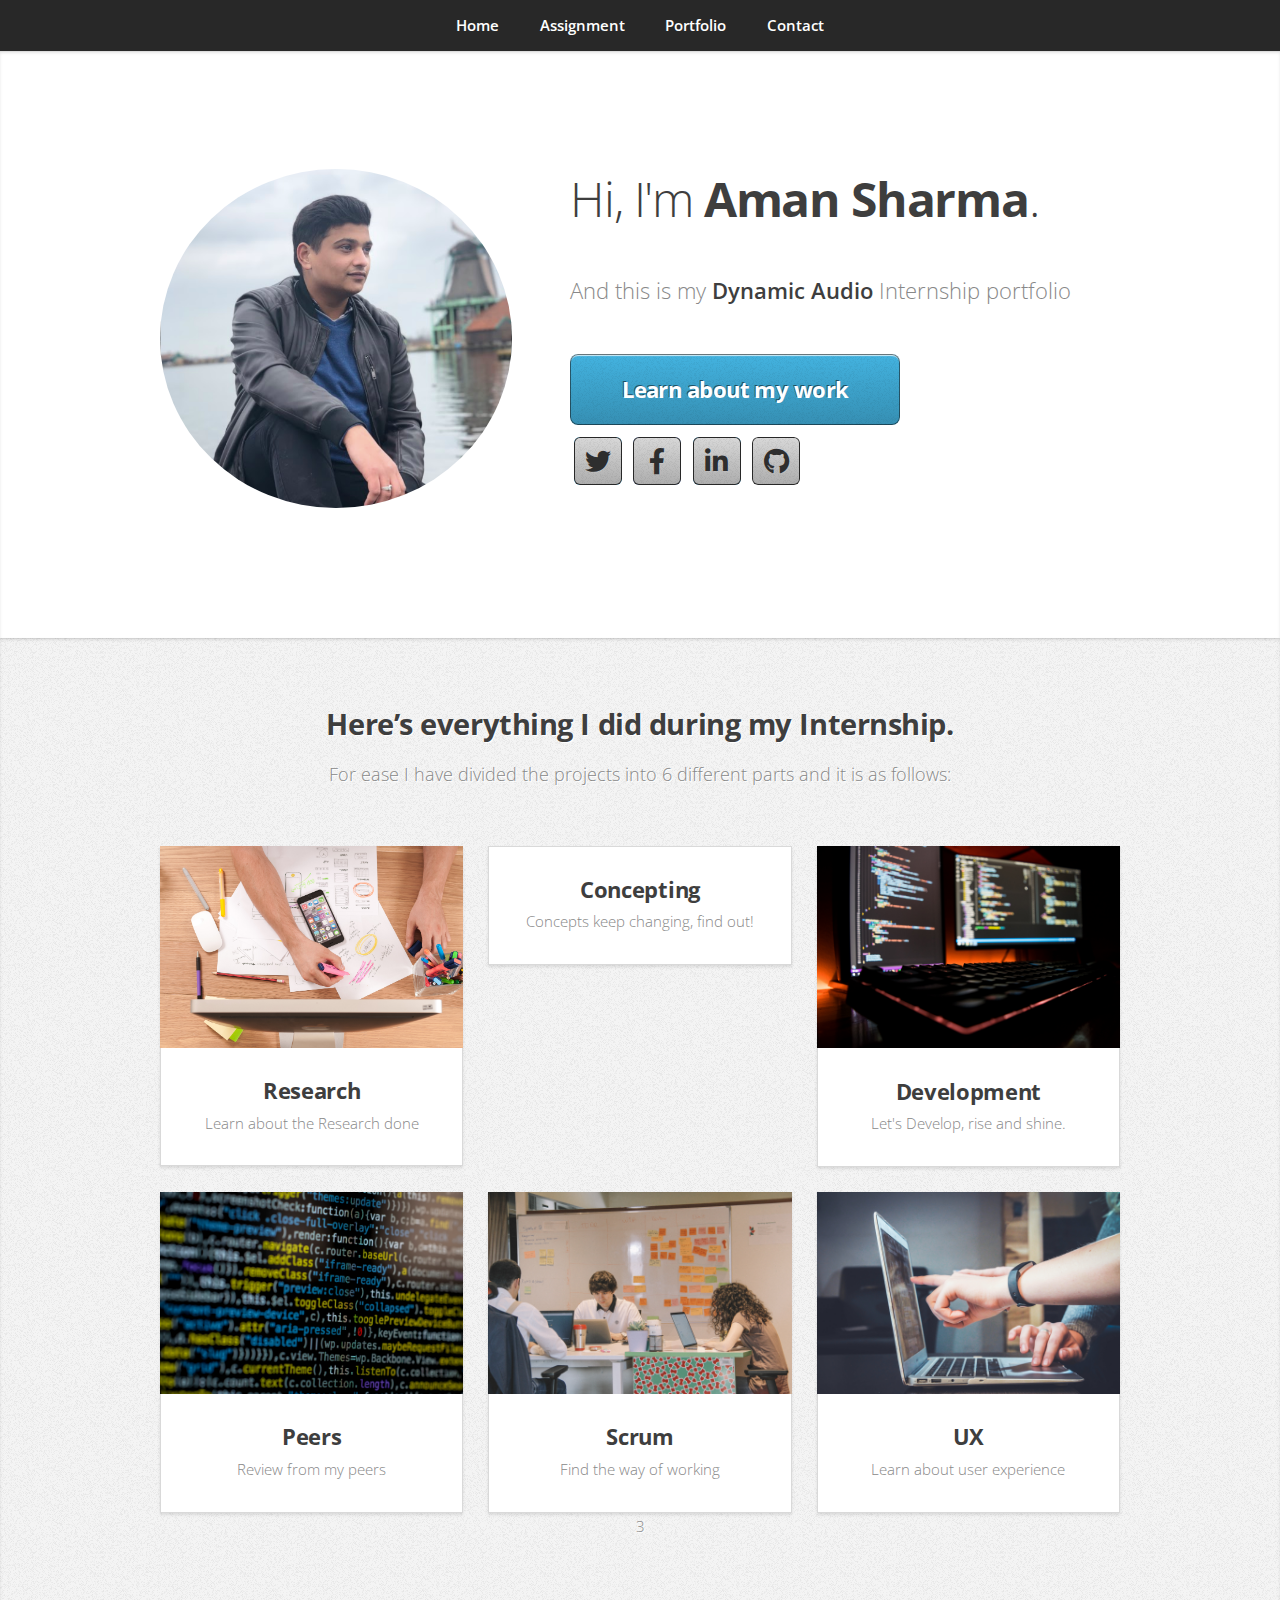
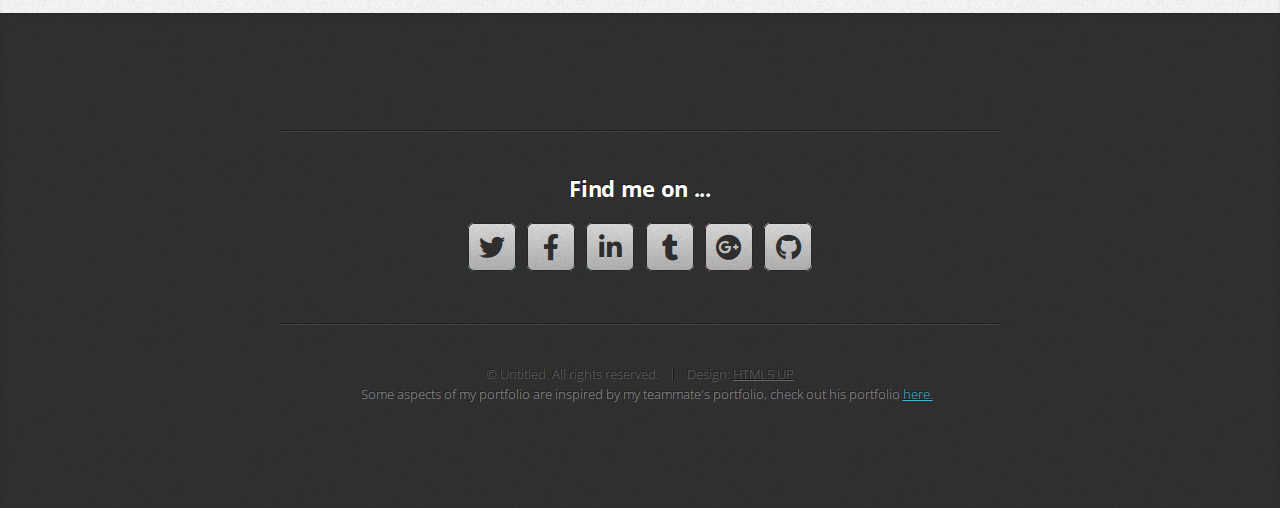
==== commit 898062b9: "added conccepts" ====
--- a/index.html
+++ b/index.html
@@ -66,63 +66,6 @@
 					</div>
 				</article>
 
-			<!-- Work -->
-				<!-- <article id="work" class="wrapper style2">
-					<div class="container">
-						<header>
-						</header>
-						<div class="row aln-center">
-							<div class="col-4 col-6-medium col-12-small">
-								<section class="box style1">
-									<span class="icon featured fa-comments"></span>
-									<h3>Consequat lorem</h3>
-									<p>Ornare nulla proin odio consequat sapien vestibulum ipsum primis sed amet consequat lorem dolore.</p>
-								</section>
-							</div>
-							<div class="col-4 col-6-medium col-12-small">
-								<section class="box style1">
-									<span class="icon solid featured fa-camera-retro"></span>
-									<h3>Lorem dolor tempus</h3>
-									<p>Ornare nulla proin odio consequat sapien vestibulum ipsum primis sed amet consequat lorem dolore.</p>
-								</section>
-							</div>
-							<div class="col-4 col-6-medium col-12-small">
-								<section class="box style1">
-									<span class="icon featured fa-thumbs-up"></span>
-									<h3>Feugiat posuere</h3>
-									<p>Ornare nulla proin odio consequat sapien vestibulum ipsum primis sed amet consequat lorem dolore.</p>
-								</section>
-							</div>
-							<div class="col-4 col-6-medium col-12-small">
-								<section class="box style1">
-									<span class="icon featured fa-comments"></span>
-									<h3>Consequat lorem</h3>
-									<p>Ornare nulla proin odio consequat sapien vestibulum ipsum primis sed amet consequat lorem dolore.</p>
-								</section>
-							</div>
-							<div class="col-4 col-6-medium col-12-small">
-								<section class="box style1">
-									<span class="icon solid featured fa-camera-retro"></span>
-									<h3>Lorem dolor tempus</h3>
-									<p>Ornare nulla proin odio consequat sapien vestibulum ipsum primis sed amet consequat lorem dolore.</p>
-								</section>
-							</div>
-							<div class="col-4 col-6-medium col-12-small">
-								<section class="box style1">
-									<span class="icon featured fa-thumbs-up"></span>
-									<h3>Feugiat posuere</h3>
-									<p>Ornare nulla proin odio consequat sapien vestibulum ipsum primis sed amet consequat lorem dolore.</p>
-								</section>
-							</div>
-
-						</div>
-						<footer>
-							<p>Lorem ipsum dolor sit sapien vestibulum ipsum primis?</p>
-							<a href="#portfolio" class="button large scrolly">See some of my recent work</a>
-						</footer>
-					</div>
-				</article> -->
-
 			<!-- Portfolio -->
 				<article id="portfolio" class="wrapper style3">
 	    <div class="container">
@@ -155,8 +98,8 @@
 	            <div class="col-4 col-6-medium col-12-small">
 	                <article class="box style2">
 	                    <a href="testing.html" class="image featured"><img src="images/testing.jpg" alt="" /></a>
-	                    <h3><a href="testing.html">Testing</a></h3>
-	                    <p>Testing, Why not?</p>
+	                    <h3><a href="testing.html">Peers</a></h3>
+	                    <p>Review from my peers</p>
 	                </article>
 	            </div>
 	            <div class="col-4 col-6-medium col-12-small">
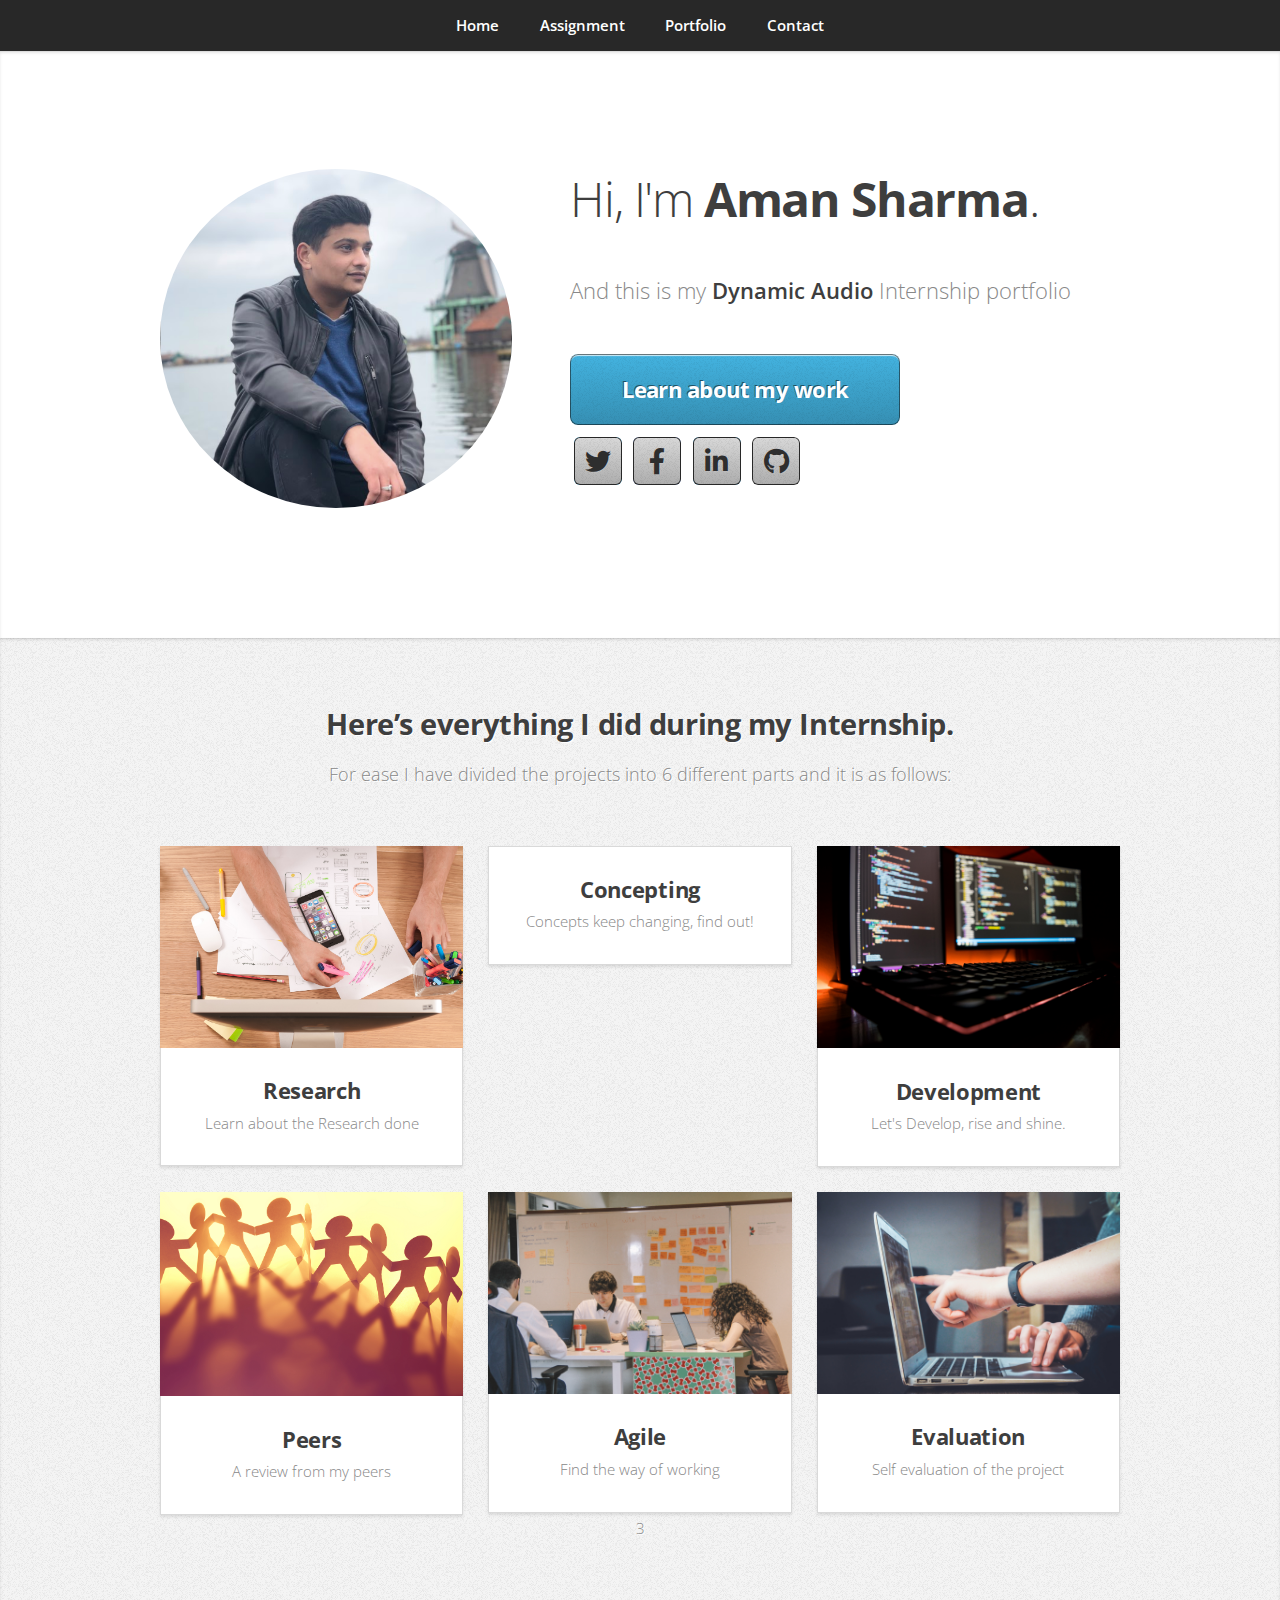
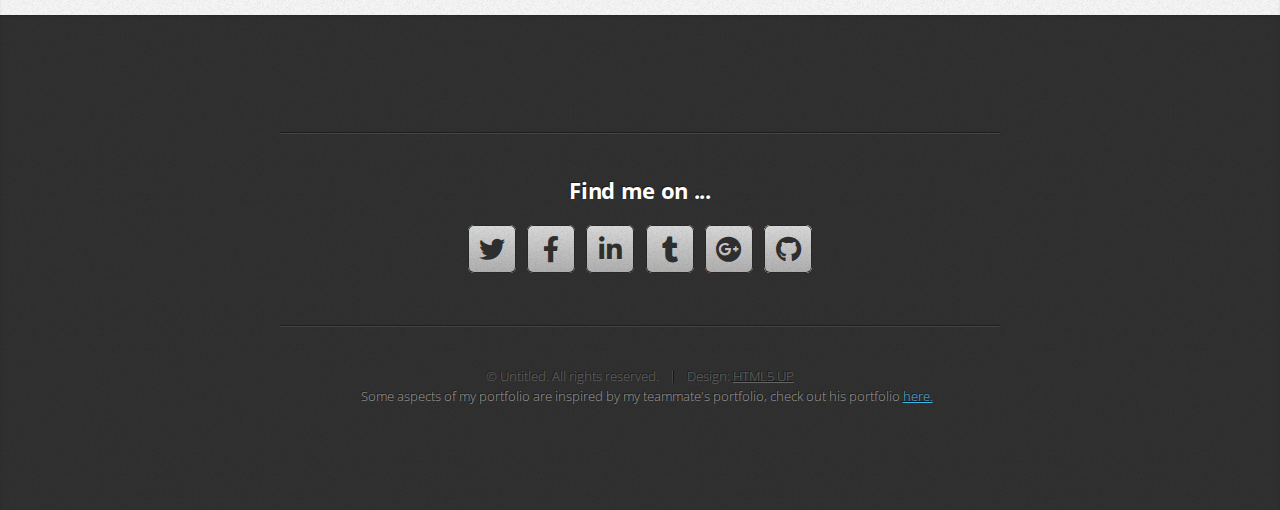
==== commit 264a8b78: "added content" ====
--- a/index.html
+++ b/index.html
@@ -97,23 +97,23 @@
 	            </div>
 	            <div class="col-4 col-6-medium col-12-small">
 	                <article class="box style2">
-	                    <a href="testing.html" class="image featured"><img src="images/testing.jpg" alt="" /></a>
+	                    <a href="testing.html" class="image featured"><img src="images/peers.png" alt="" /></a>
 	                    <h3><a href="testing.html">Peers</a></h3>
-	                    <p>Review from my peers</p>
+	                    <p>A review from my peers</p>
 	                </article>
 	            </div>
 	            <div class="col-4 col-6-medium col-12-small">
 	                <article class="box style2">
 	                    <a href="scrum.html" class="image featured"><img src="images/scrum.jpg" alt="" /></a>
-	                    <h3><a href="scrum.html">Scrum</a></h3>
+	                    <h3><a href="scrum.html">Agile</a></h3>
 	                    <p>Find the way of working</p>
 	                </article>
 	            </div>
 	            <div class="col-4 col-6-medium col-12-small">
 	                <article class="box style2">
 	                    <a href="ux.html" class="image featured"><img src="images/ux.jpg" alt="" /></a>
-	                    <h3><a href="ux.html">UX</a></h3>
-	                    <p>Learn about user experience</p>
+	                    <h3><a href="ux.html">Evaluation</a></h3>
+	                    <p>Self evaluation of the project</p>
 	                </article>
 	            </div>
 	        </div>
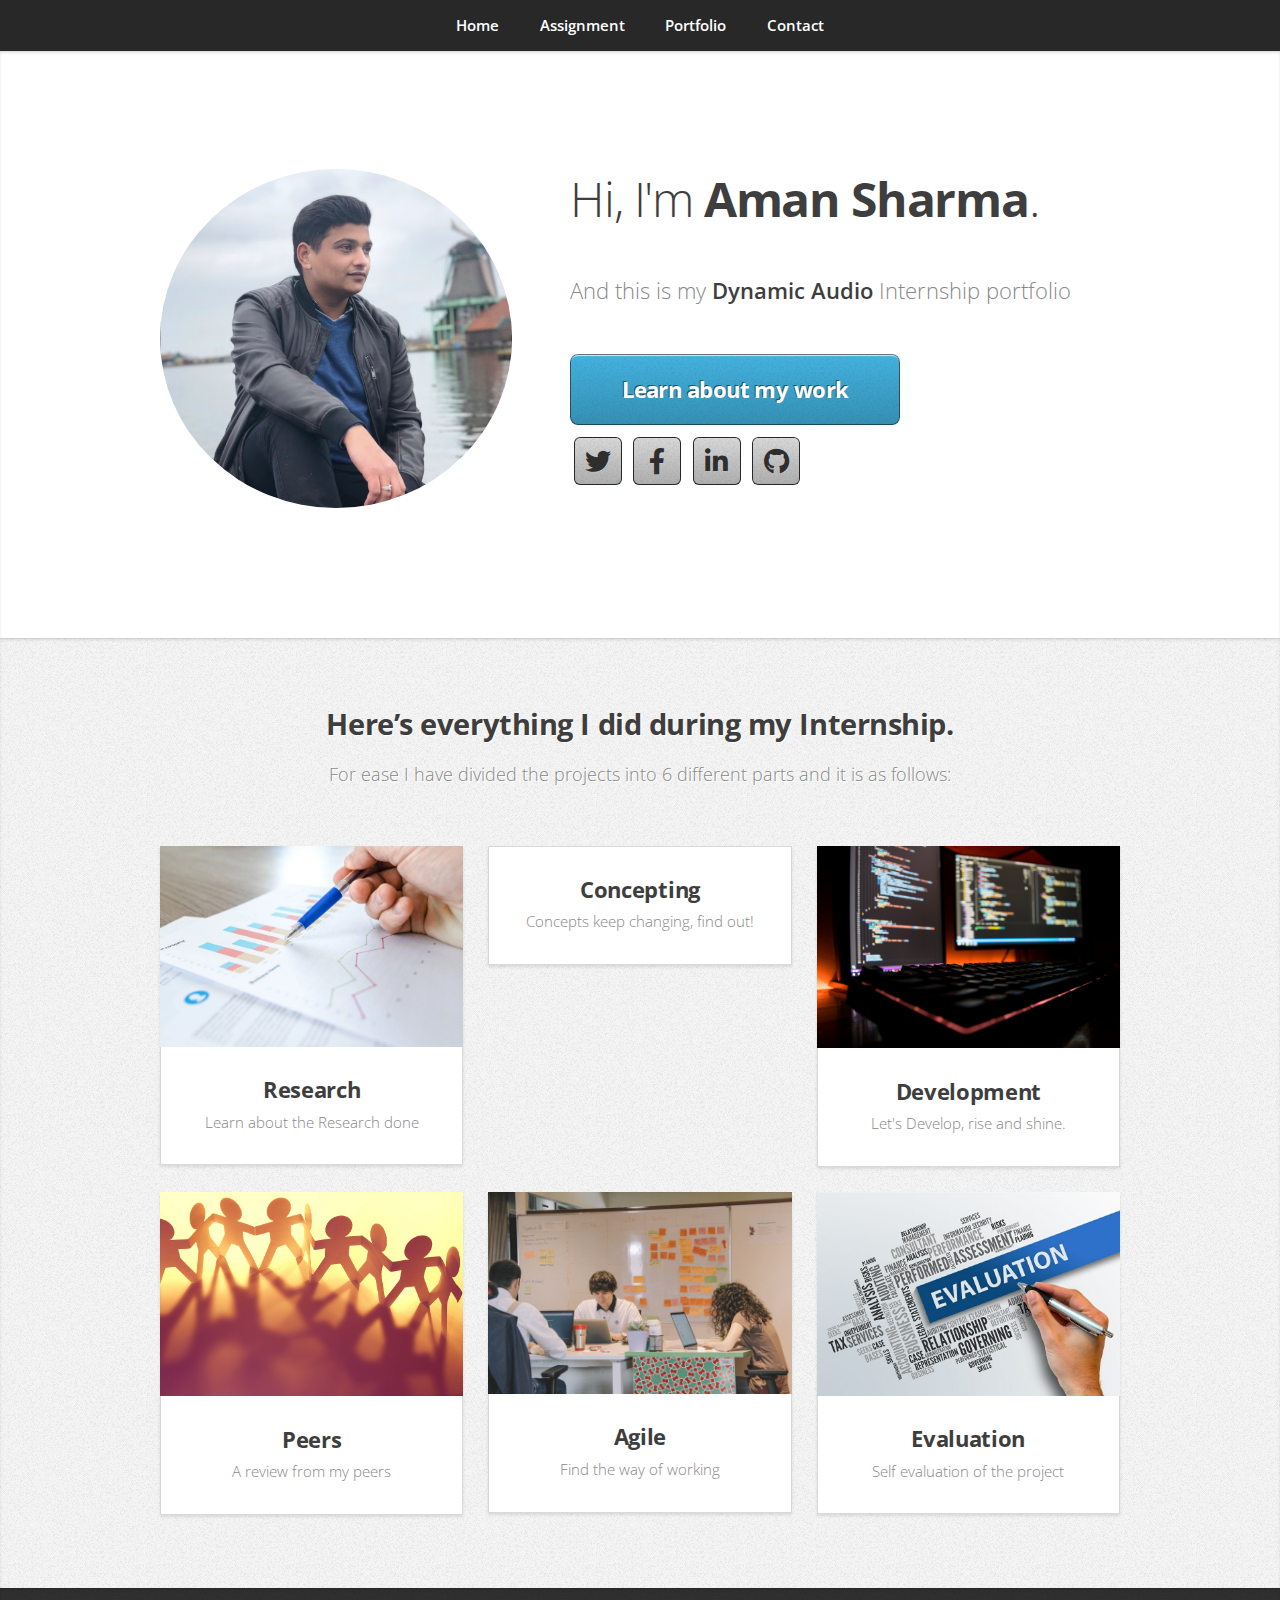
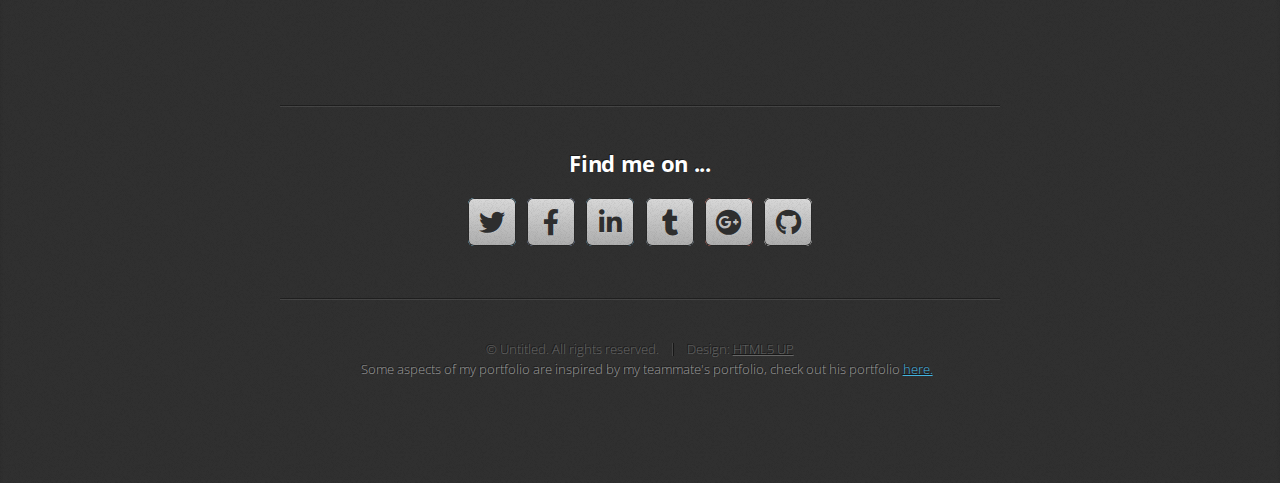
==== commit 80715248: "updated development" ====
--- a/index.html
+++ b/index.html
@@ -111,13 +111,13 @@
 	            </div>
 	            <div class="col-4 col-6-medium col-12-small">
 	                <article class="box style2">
-	                    <a href="ux.html" class="image featured"><img src="images/ux.jpg" alt="" /></a>
+	                    <a href="ux.html" class="image featured"><img src="images/evaluation.jpeg" alt="" /></a>
 	                    <h3><a href="ux.html">Evaluation</a></h3>
 	                    <p>Self evaluation of the project</p>
 	                </article>
 	            </div>
 	        </div>
-	     3
+	  
 	    </div>
 	</article>
 
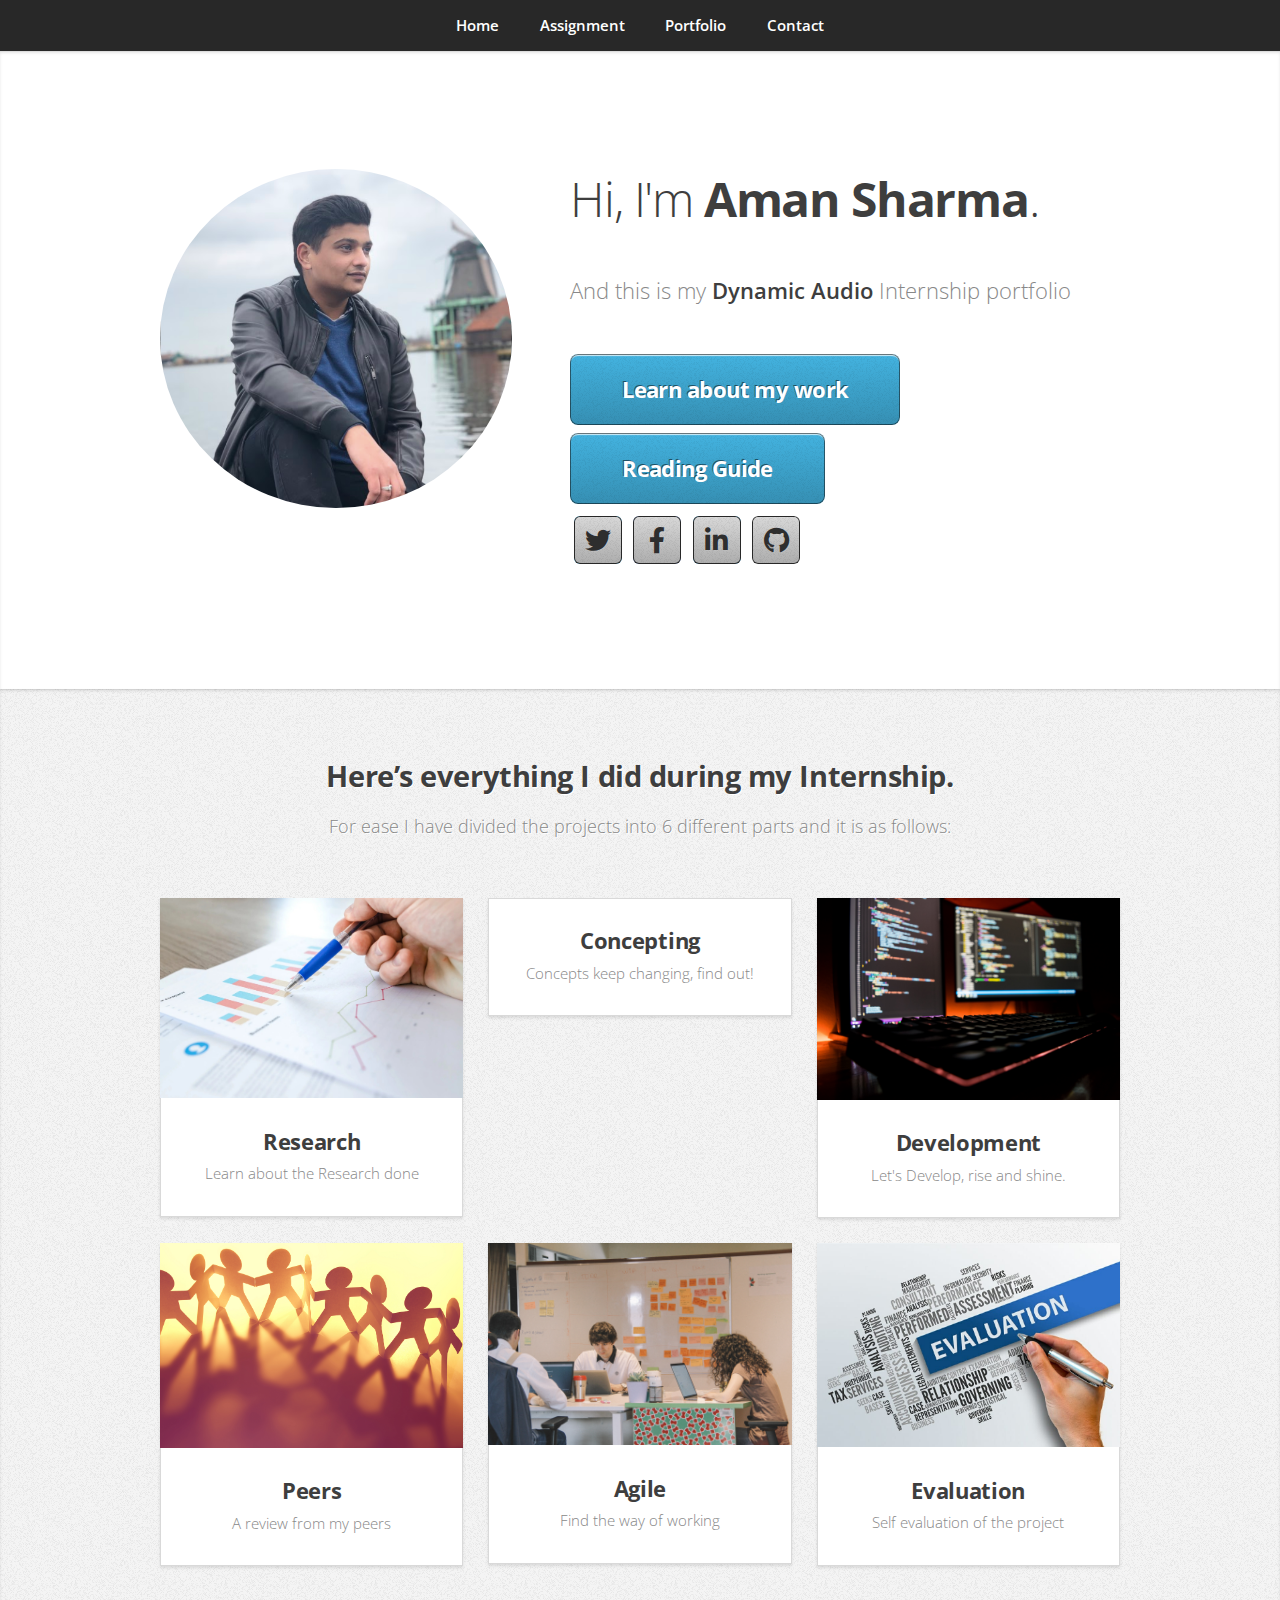
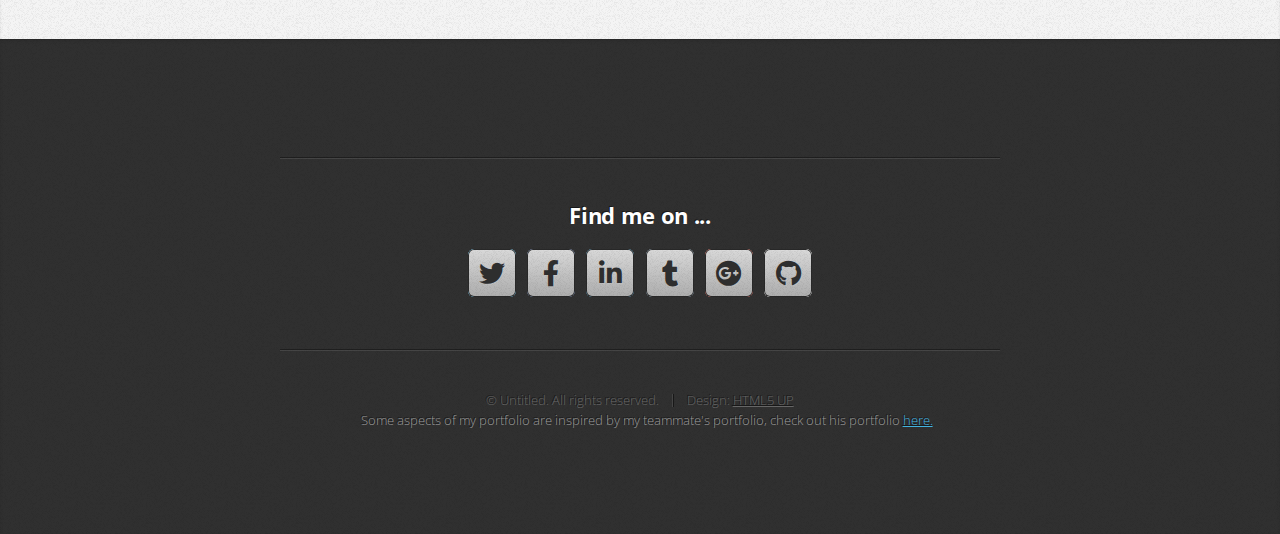
==== commit b83cb957: "final touches" ====
--- a/index.html
+++ b/index.html
@@ -39,24 +39,25 @@
 
 								</p>
 								<a href="Projects.html" class="button large scrolly">Learn about my work</a>
+								<a target="blank" href="documents/reading_guide.pdf" class="button large scrolly">Reading Guide</a>
 								<ul class="social">
 	                  				<li>
-	                  					<a href="" class="icon brands fa-twitter">
+	                  					<a target="blank" href="https://twitter.com/iamAmansbw" class="icon brands fa-twitter">
 	                  						<span class="label">Twitter</span>
 	                  					</a>
 	                  				</li>
 	                 				<li>
-	                 					<a href="https://www.facebook.com/iammansharma/" class="icon brands fa-facebook-f">
+	                 					<a target="blank" href="https://www.facebook.com/iammansharma/" class="icon brands fa-facebook-f">
 	                 						<span class="label">Facebook</span>
 	                 					</a>
 	                 				</li>
 	                			    <li>
-	                			    	<a href="#" class="icon brands fa-linkedin-in">
+	                			    	<a target="blank" href="https://www.linkedin.com/in/aman-sharma-530b21192/" class="icon brands fa-linkedin-in">
 	                			    		<span class="label">LinkedIn</span>
 	                			    	</a>
 	                			    </li>
 	                			     <li>
-	                			     	<a href="https://github.com/aman7135" class="icon brands fa-github">
+	                			     	<a target="blank" href="https://github.com/aman7135" class="icon brands fa-github">
 	                			     		<span class="label">Github</span>
 	                			     	</a>
 	                			     </li>
@@ -97,8 +98,8 @@
 	            </div>
 	            <div class="col-4 col-6-medium col-12-small">
 	                <article class="box style2">
-	                    <a href="testing.html" class="image featured"><img src="images/peers.png" alt="" /></a>
-	                    <h3><a href="testing.html">Peers</a></h3>
+	                    <a href="peers.html" class="image featured"><img src="images/peers.png" alt="" /></a>
+	                    <h3><a href="peers.html">Peers</a></h3>
 	                    <p>A review from my peers</p>
 	                </article>
 	            </div>
@@ -111,8 +112,8 @@
 	            </div>
 	            <div class="col-4 col-6-medium col-12-small">
 	                <article class="box style2">
-	                    <a href="ux.html" class="image featured"><img src="images/evaluation.jpeg" alt="" /></a>
-	                    <h3><a href="ux.html">Evaluation</a></h3>
+	                    <a href="evaluation.html" class="image featured"><img src="images/evaluation.jpeg" alt="" /></a>
+	                    <h3><a href="evaluation.html">Evaluation</a></h3>
 	                    <p>Self evaluation of the project</p>
 	                </article>
 	            </div>
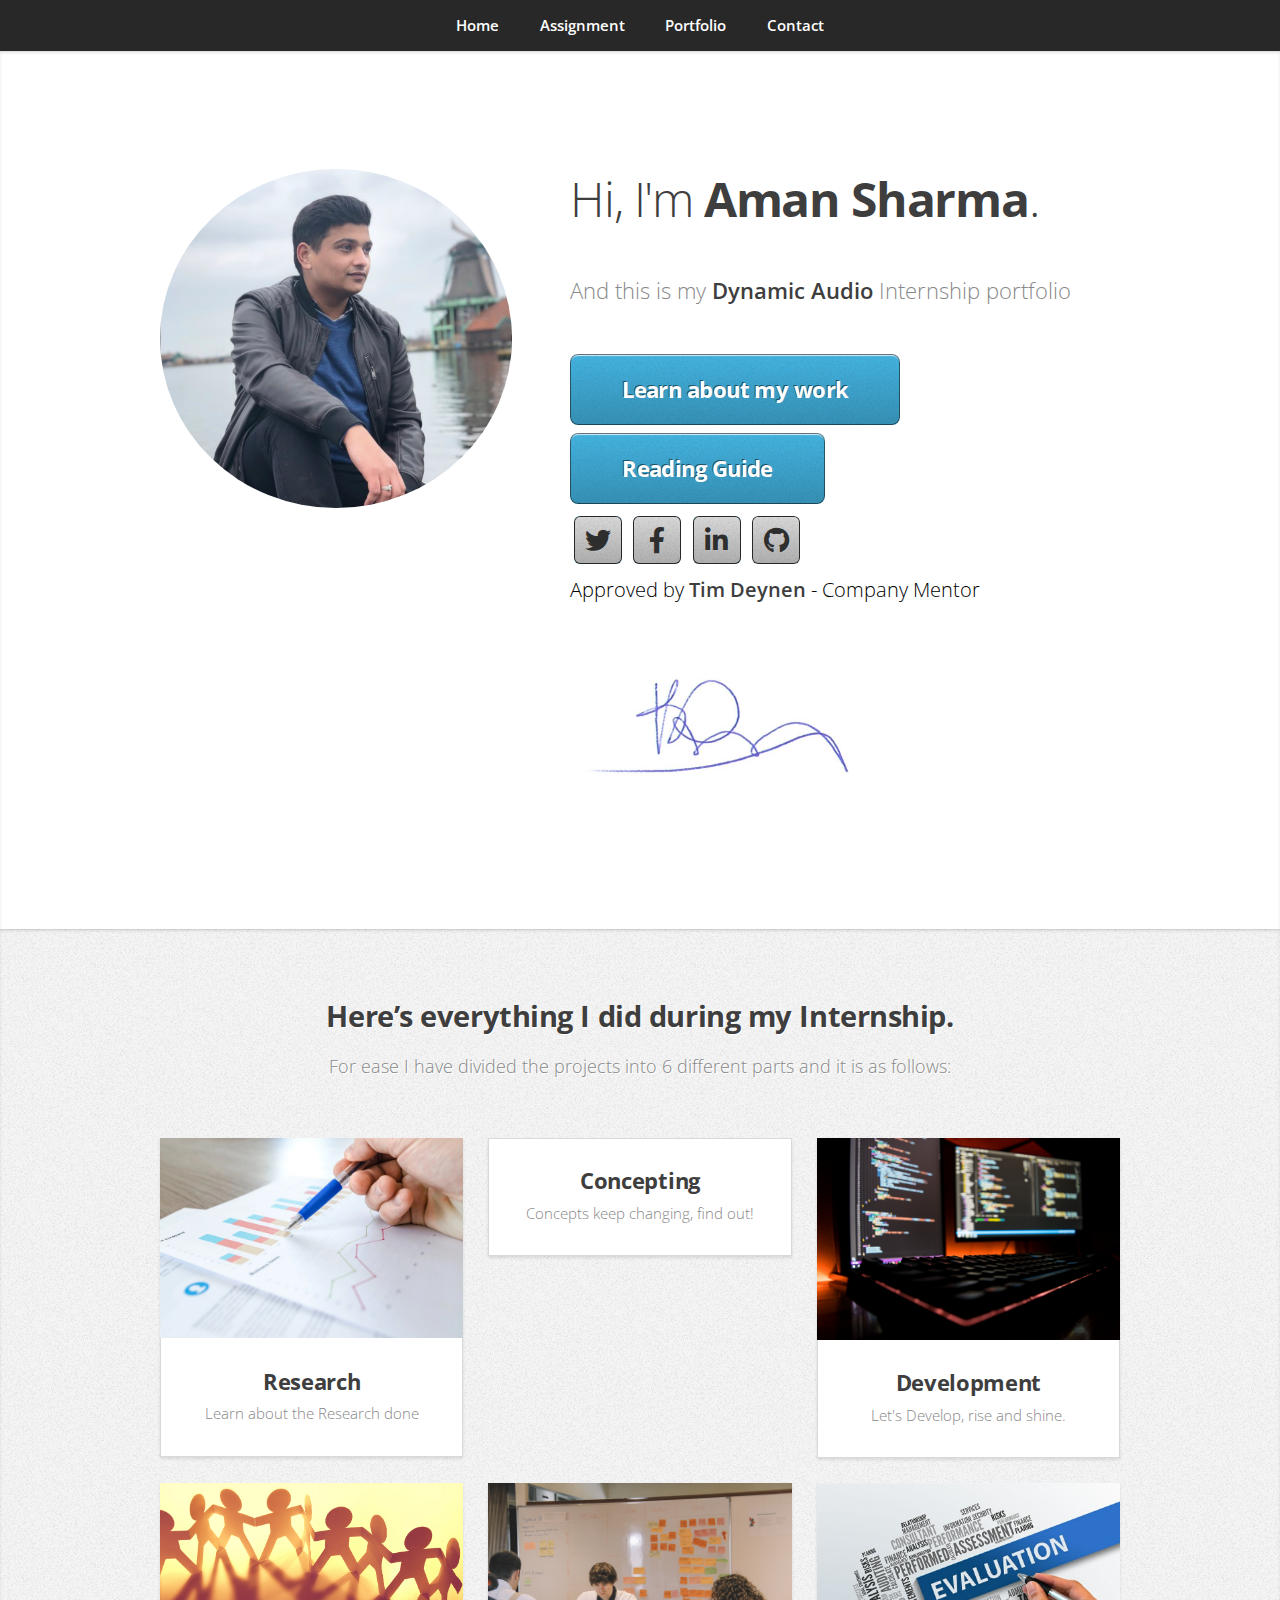
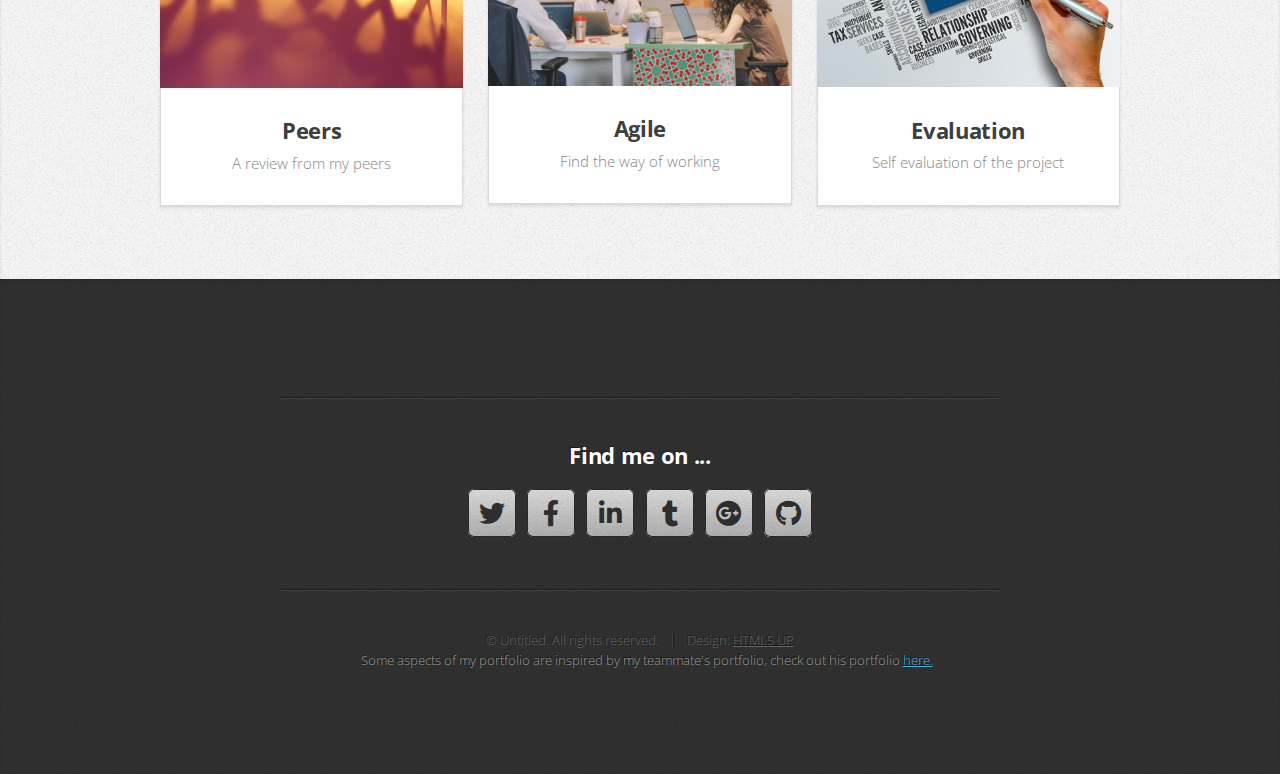
==== commit 50a02658: "signature approval" ====
--- a/index.html
+++ b/index.html
@@ -62,6 +62,10 @@
 	                			     	</a>
 	                			     </li>
 	              				</ul>
+	              				<p style="color:black;font-size:20px">
+	              					Approved by <STRONG>Tim Deynen</STRONG> - Company Mentor
+	              				</p>
+	              				<img src="images/Tim_sign.PNG" alt="" />
 							</div>
 						</div>
 					</div>
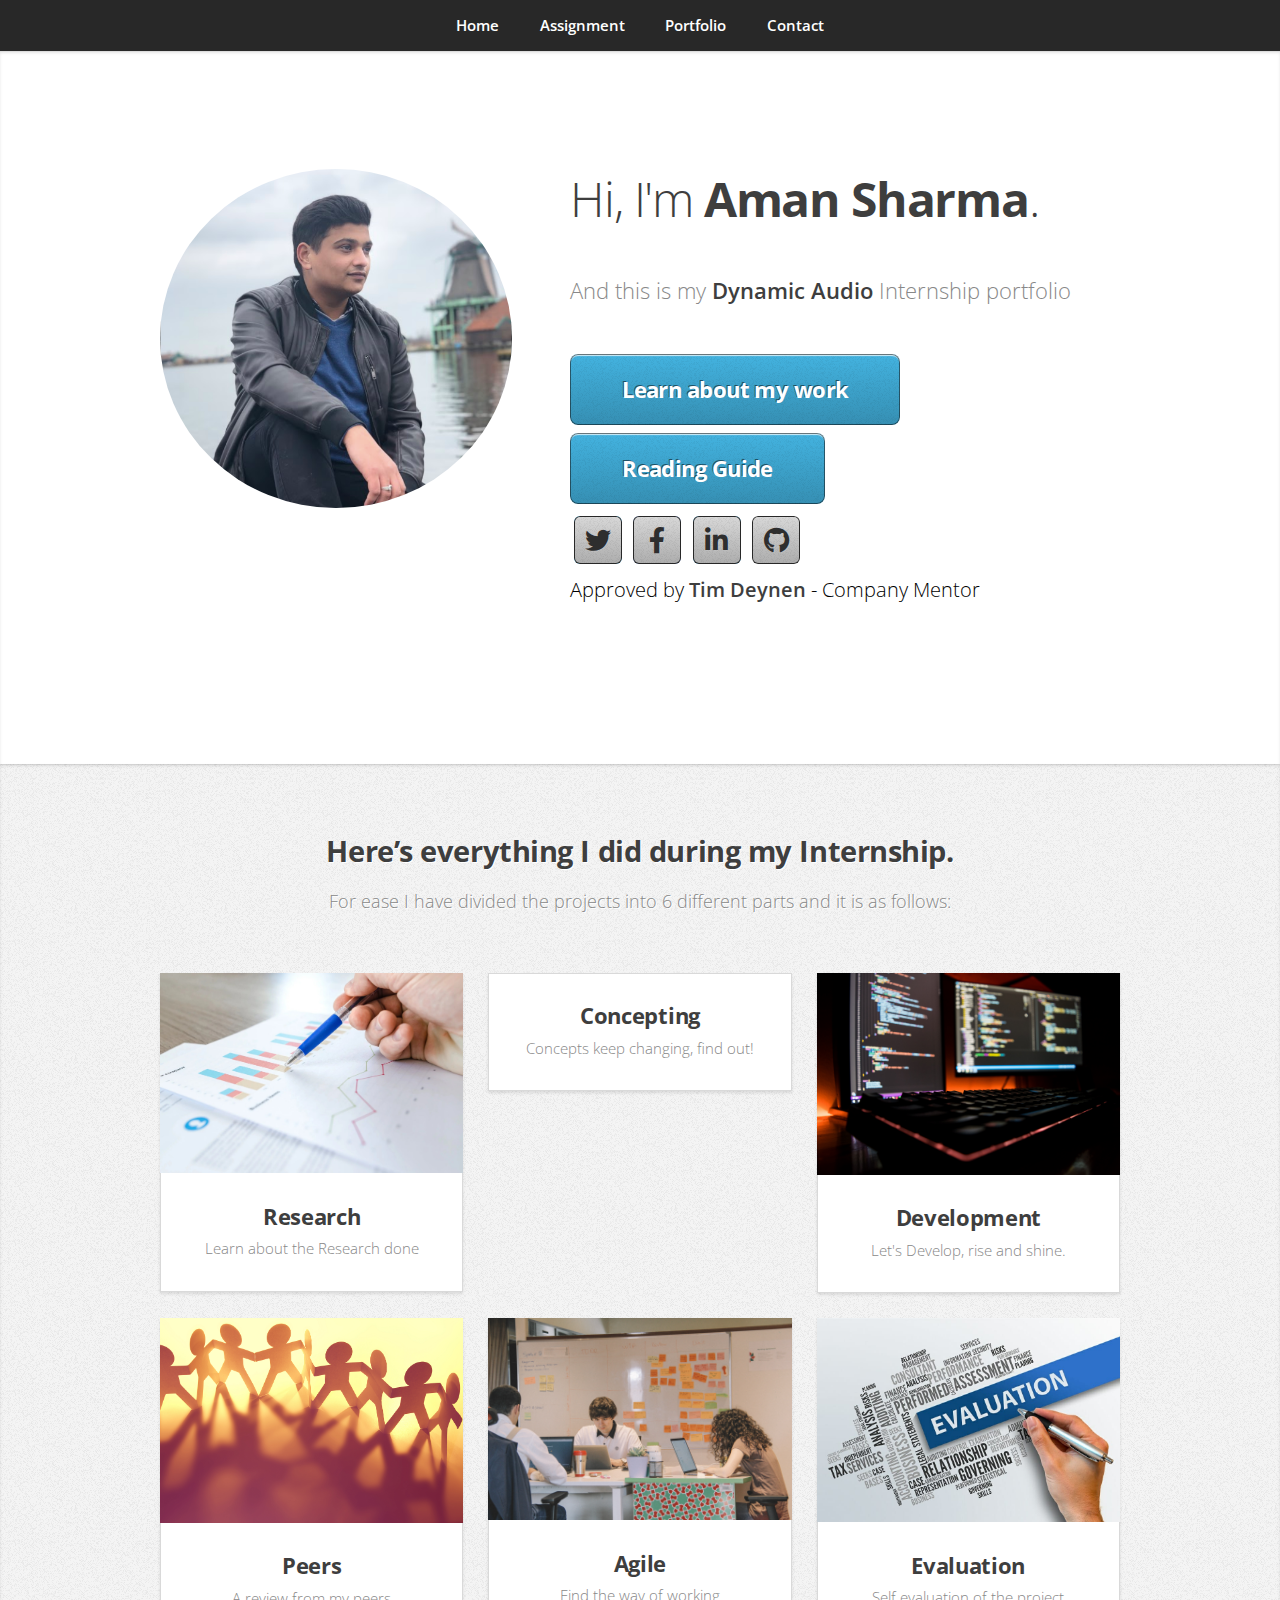
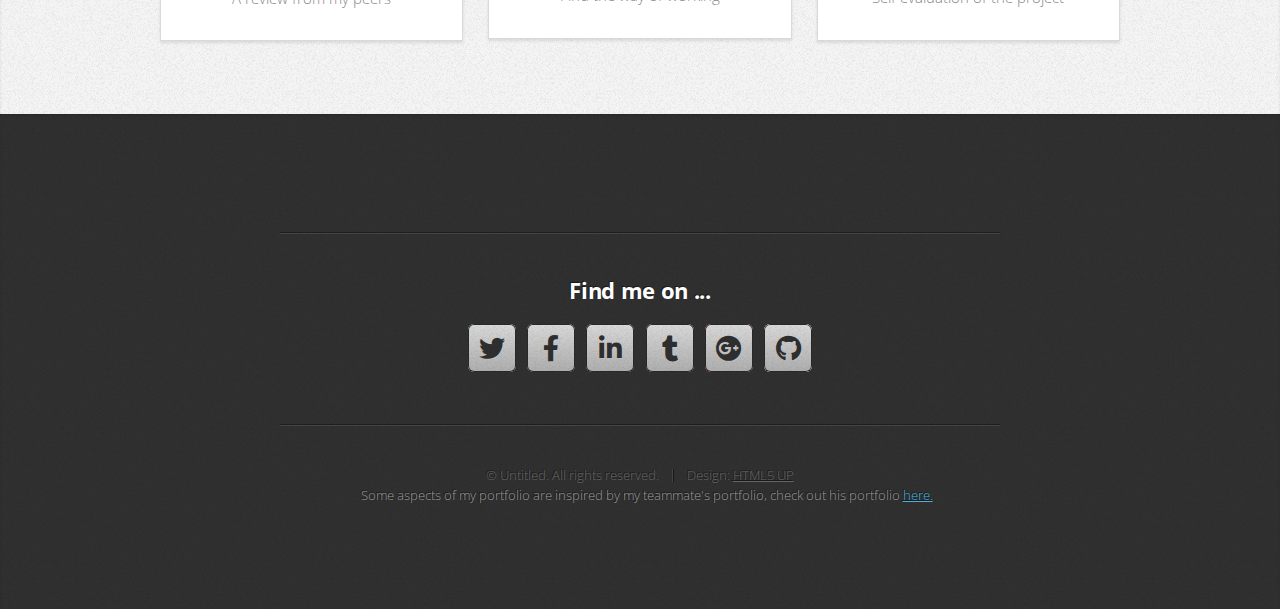
==== commit d7034d9c: "remove signature" ====
--- a/index.html
+++ b/index.html
@@ -2,7 +2,7 @@
 	<!--
 		Miniport by HTML5 UP
 		html5up.net | @ajlkn
-		Free for personal and commercial use under the CCA 3.0 license (html5up.net/license)
+		Free for personal and commercial use under the CCA 3.0 license (html5up.net/license) git 
 	-->
 	<html>
 		<head>
@@ -65,7 +65,7 @@
 	              				<p style="color:black;font-size:20px">
 	              					Approved by <STRONG>Tim Deynen</STRONG> - Company Mentor
 	              				</p>
-	              				<img src="images/Tim_sign.PNG" alt="" />
+	              				<!-- <img src="images/Tim_sign.PNG" alt="" /> -->
 							</div>
 						</div>
 					</div>
